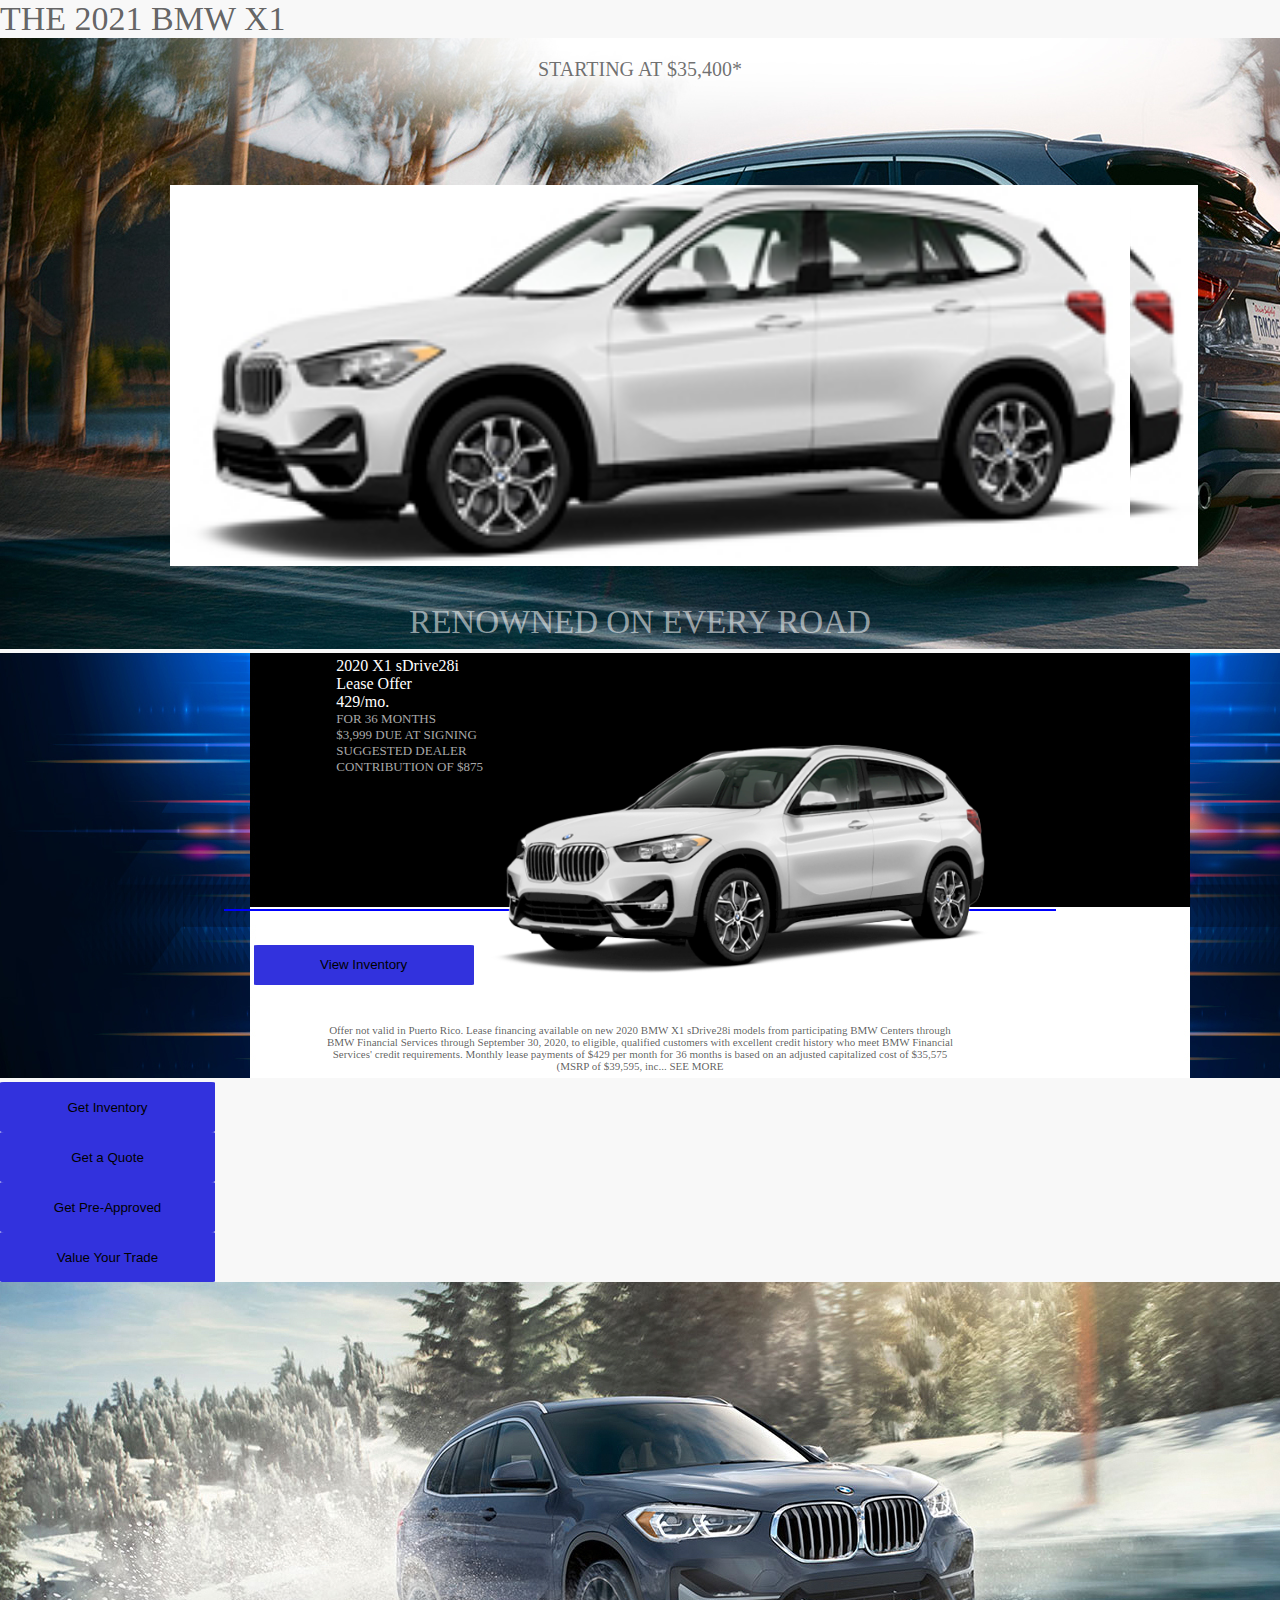
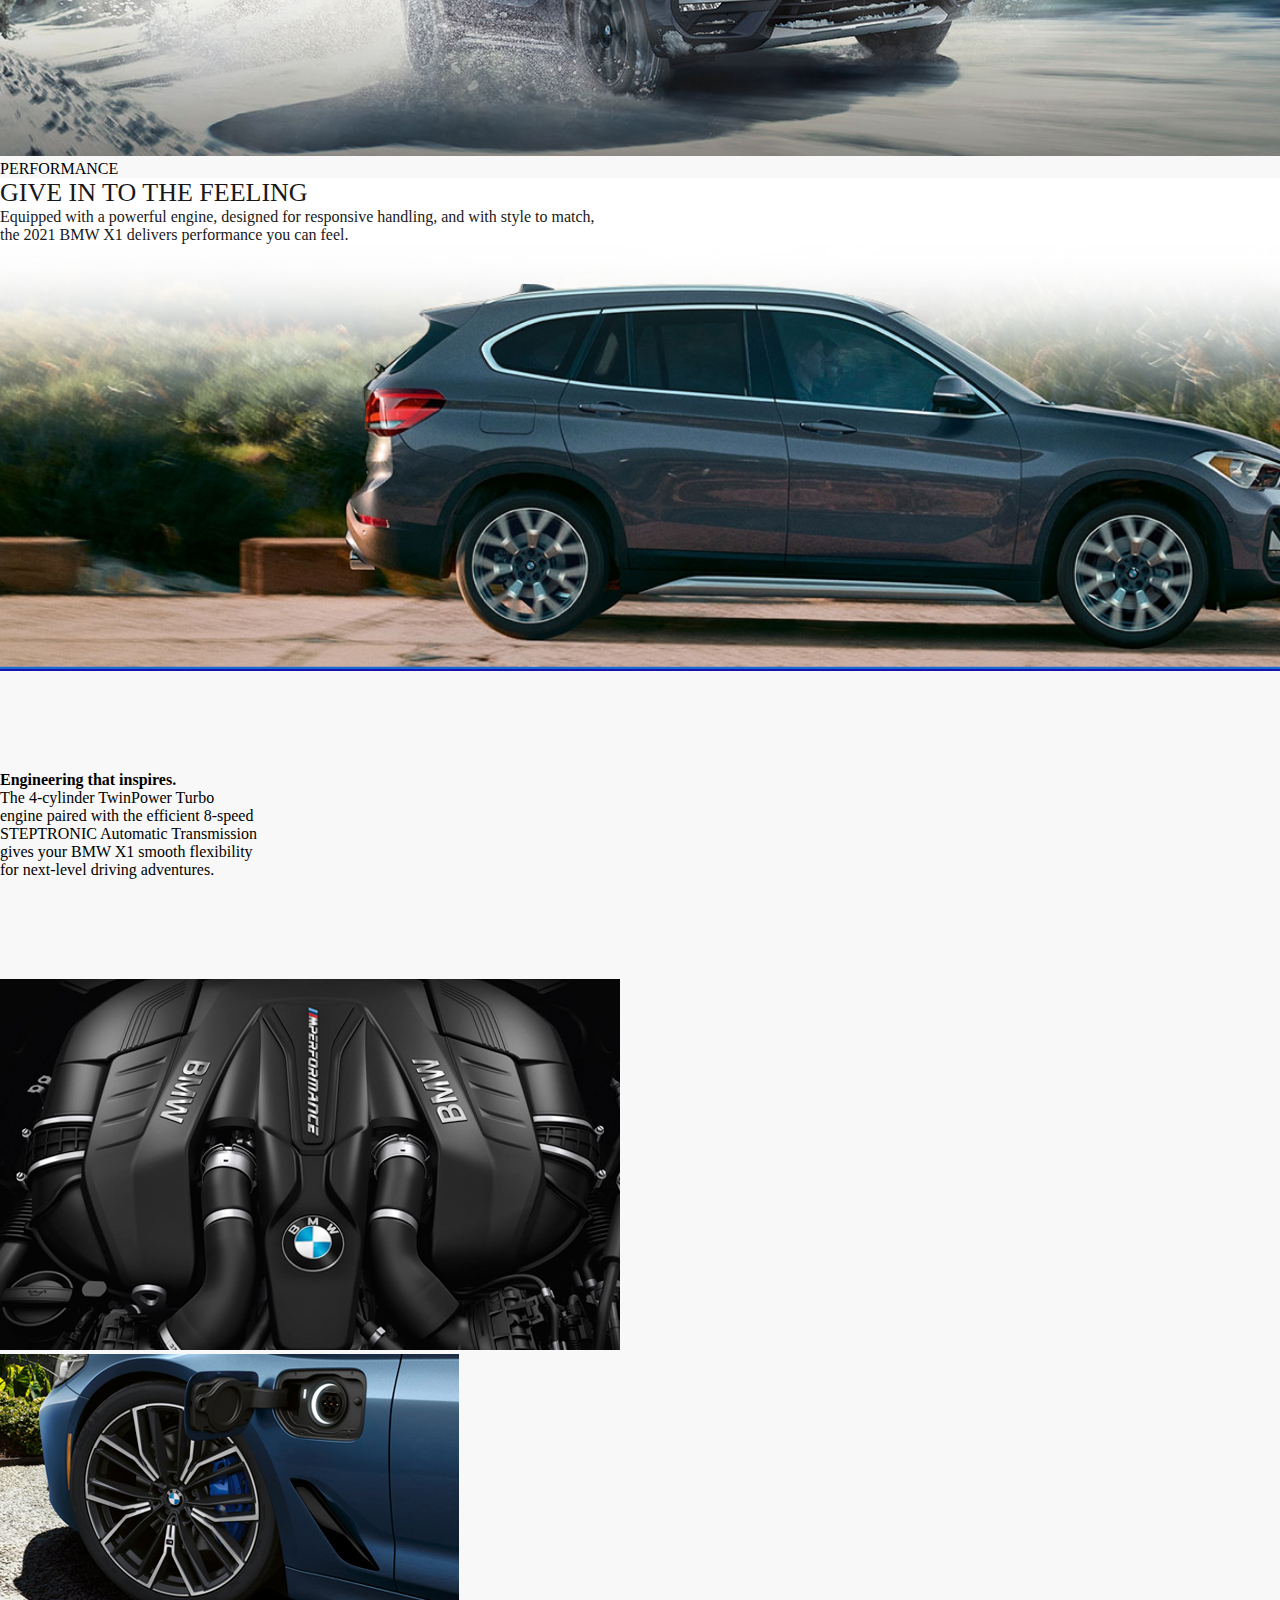
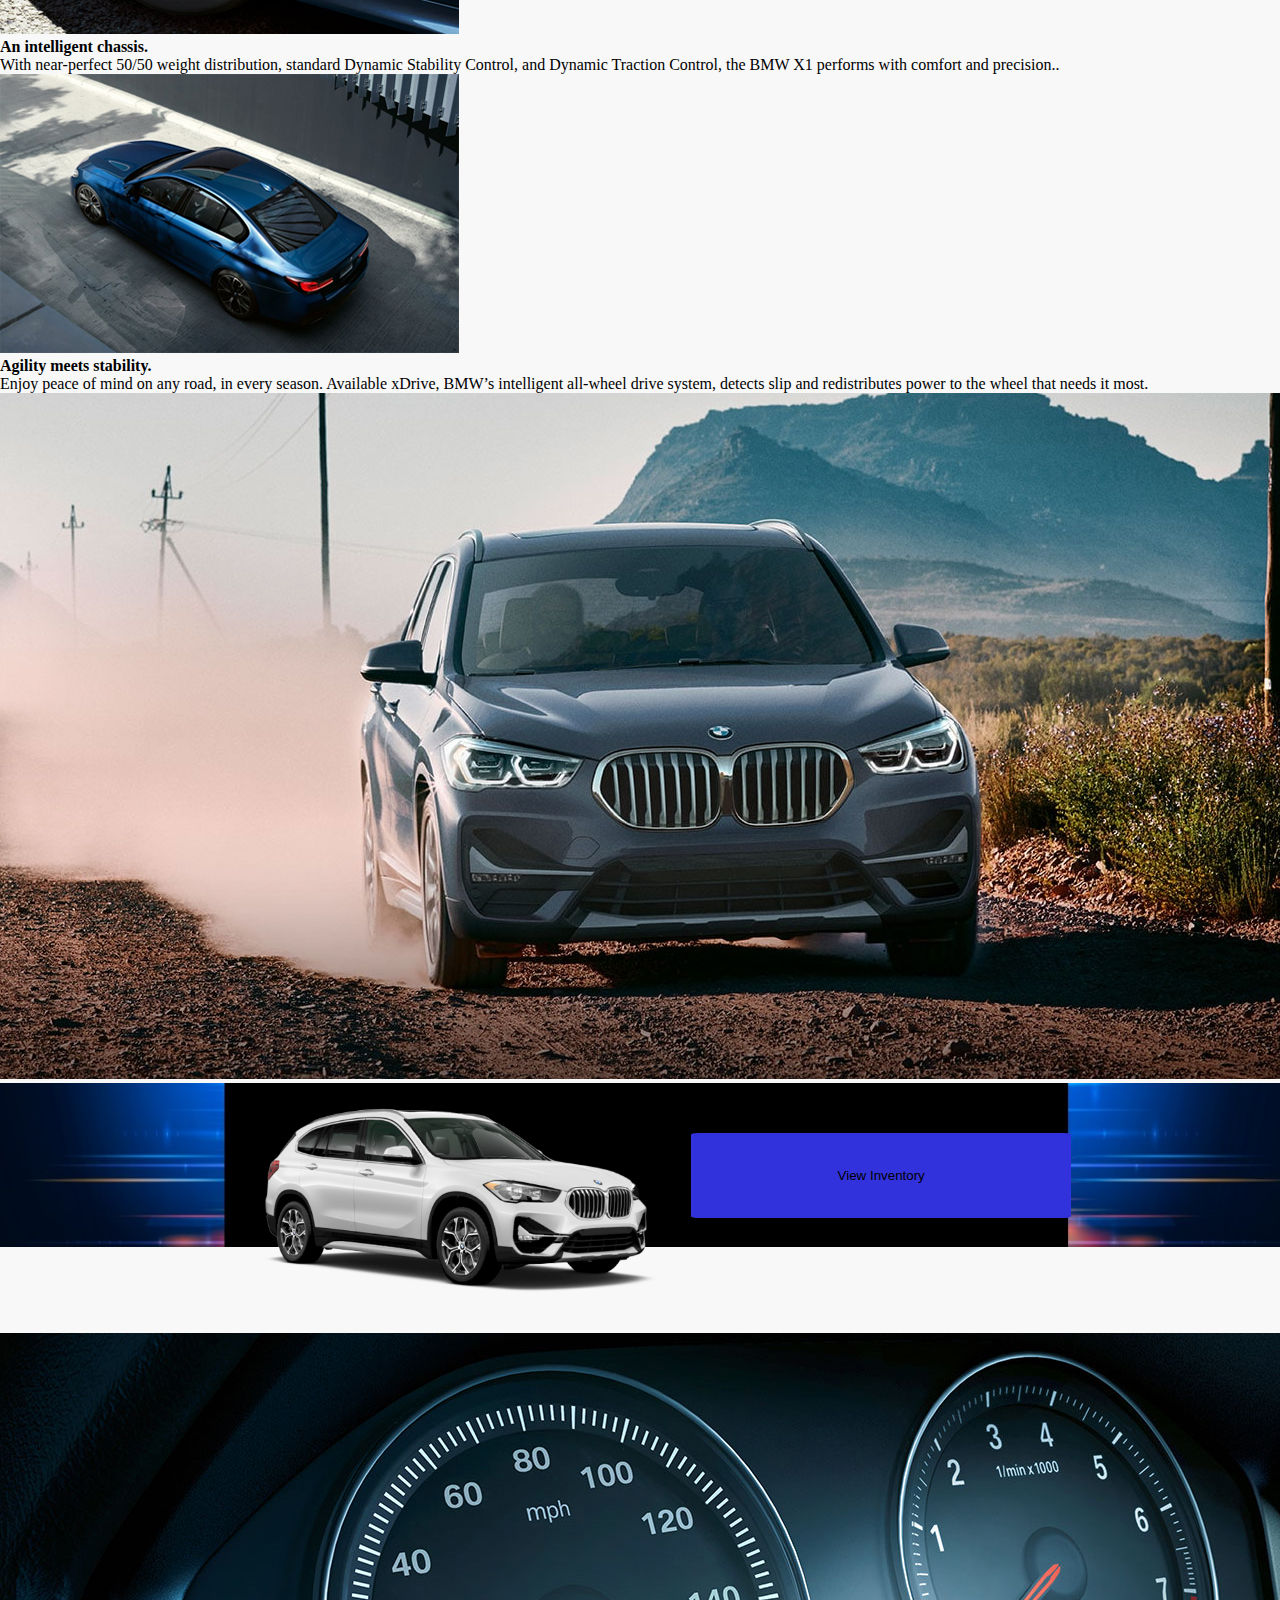
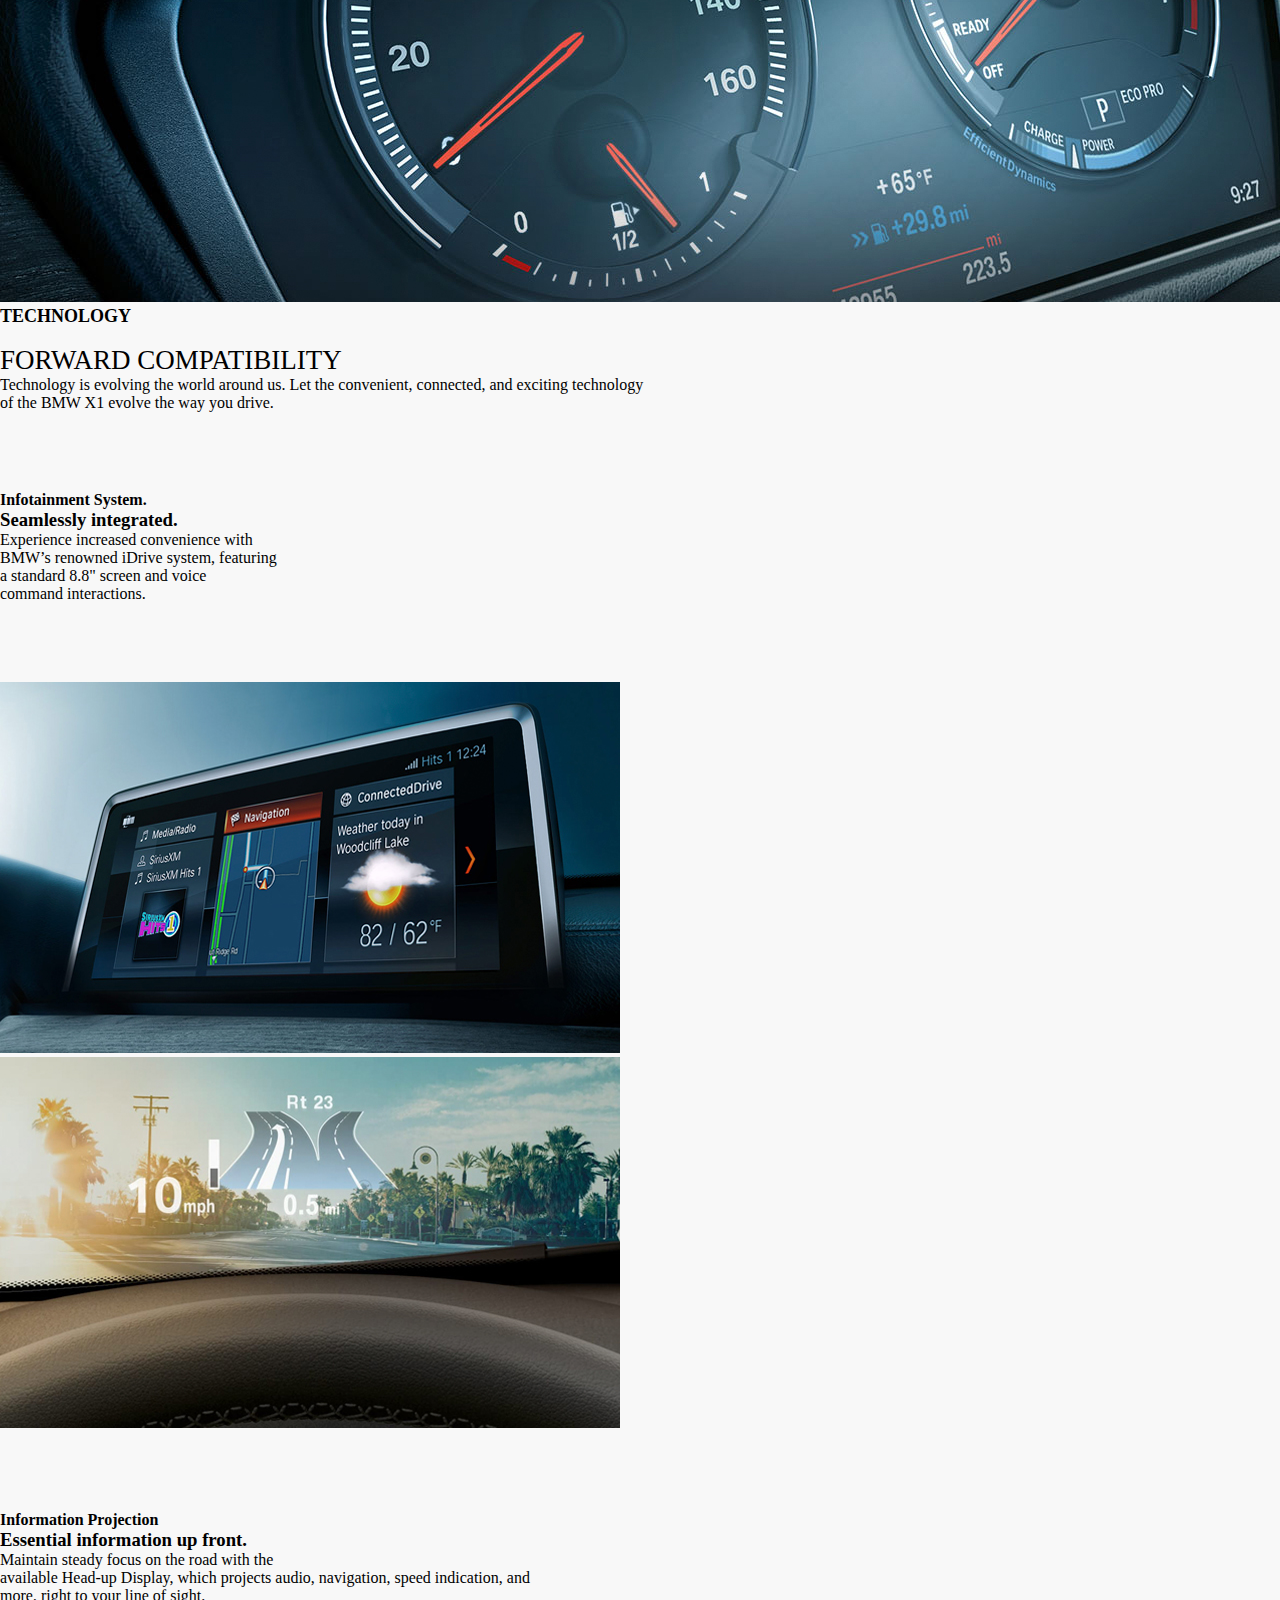
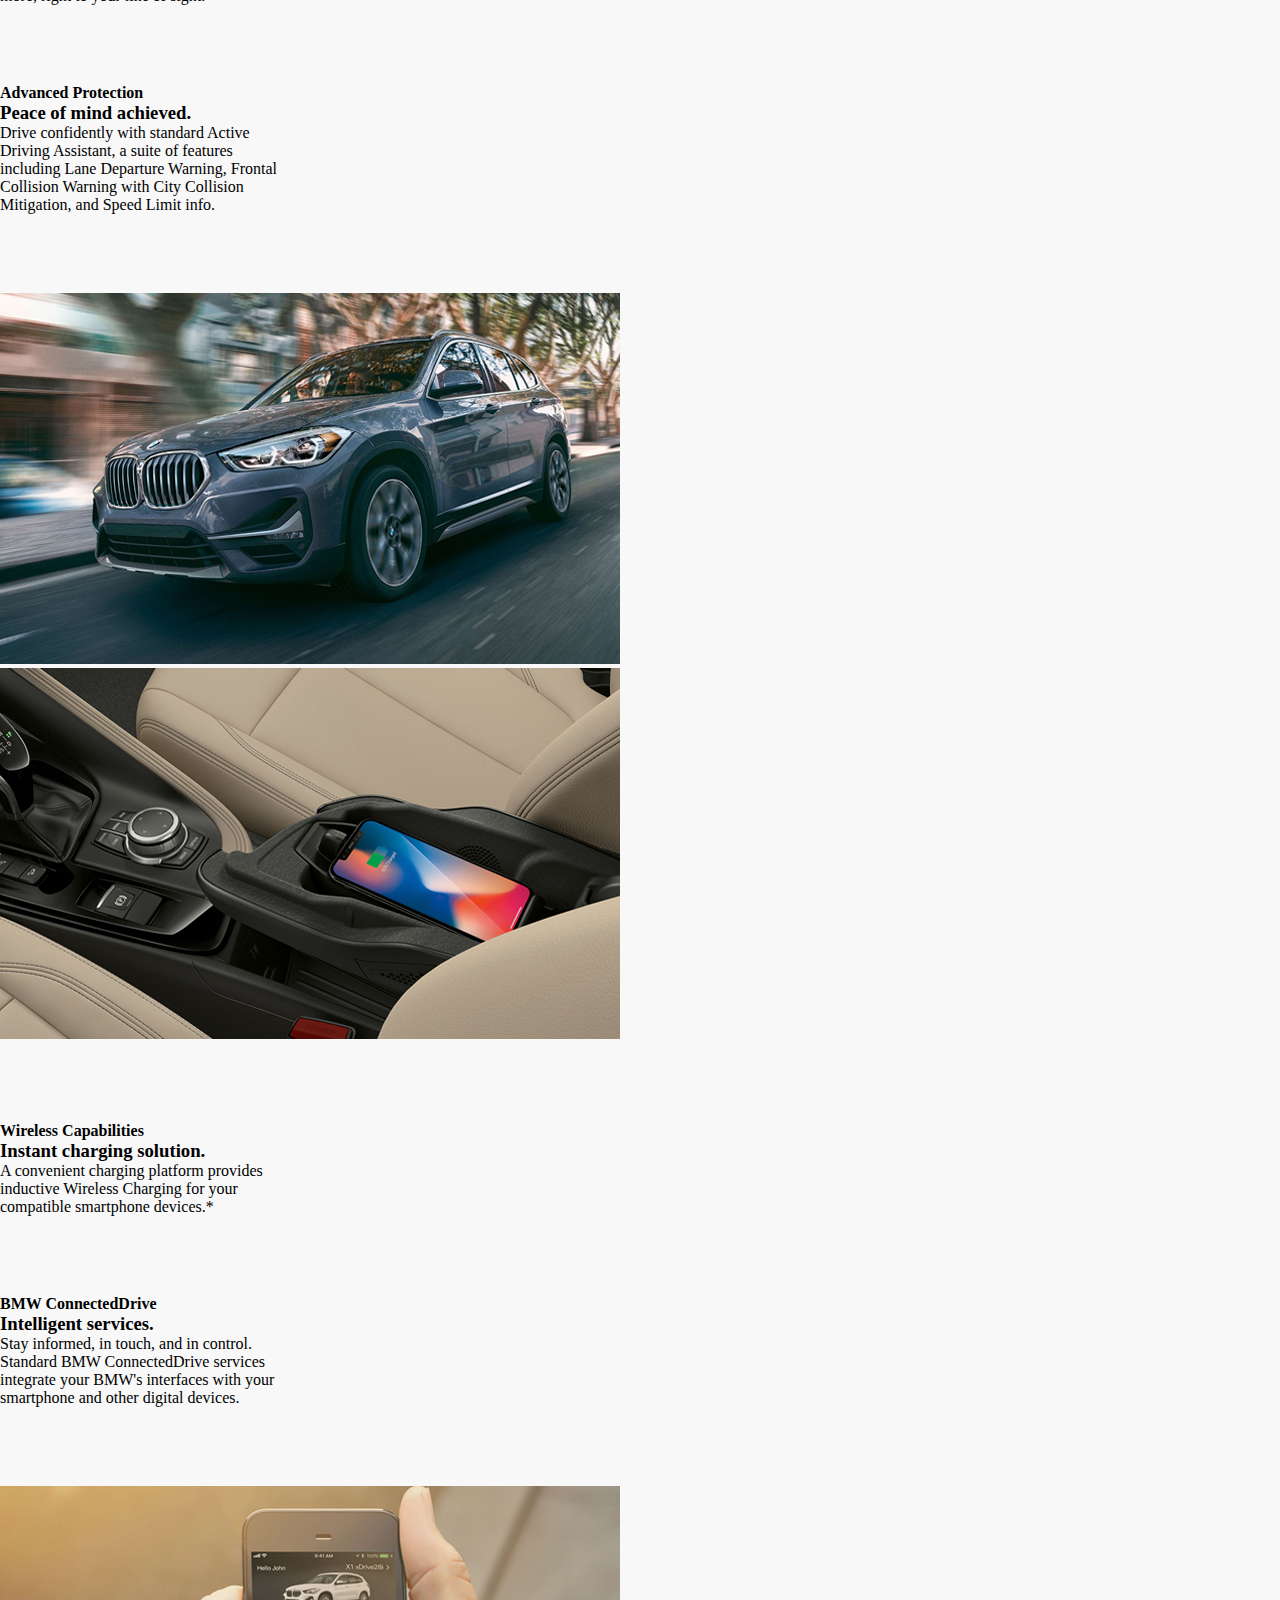
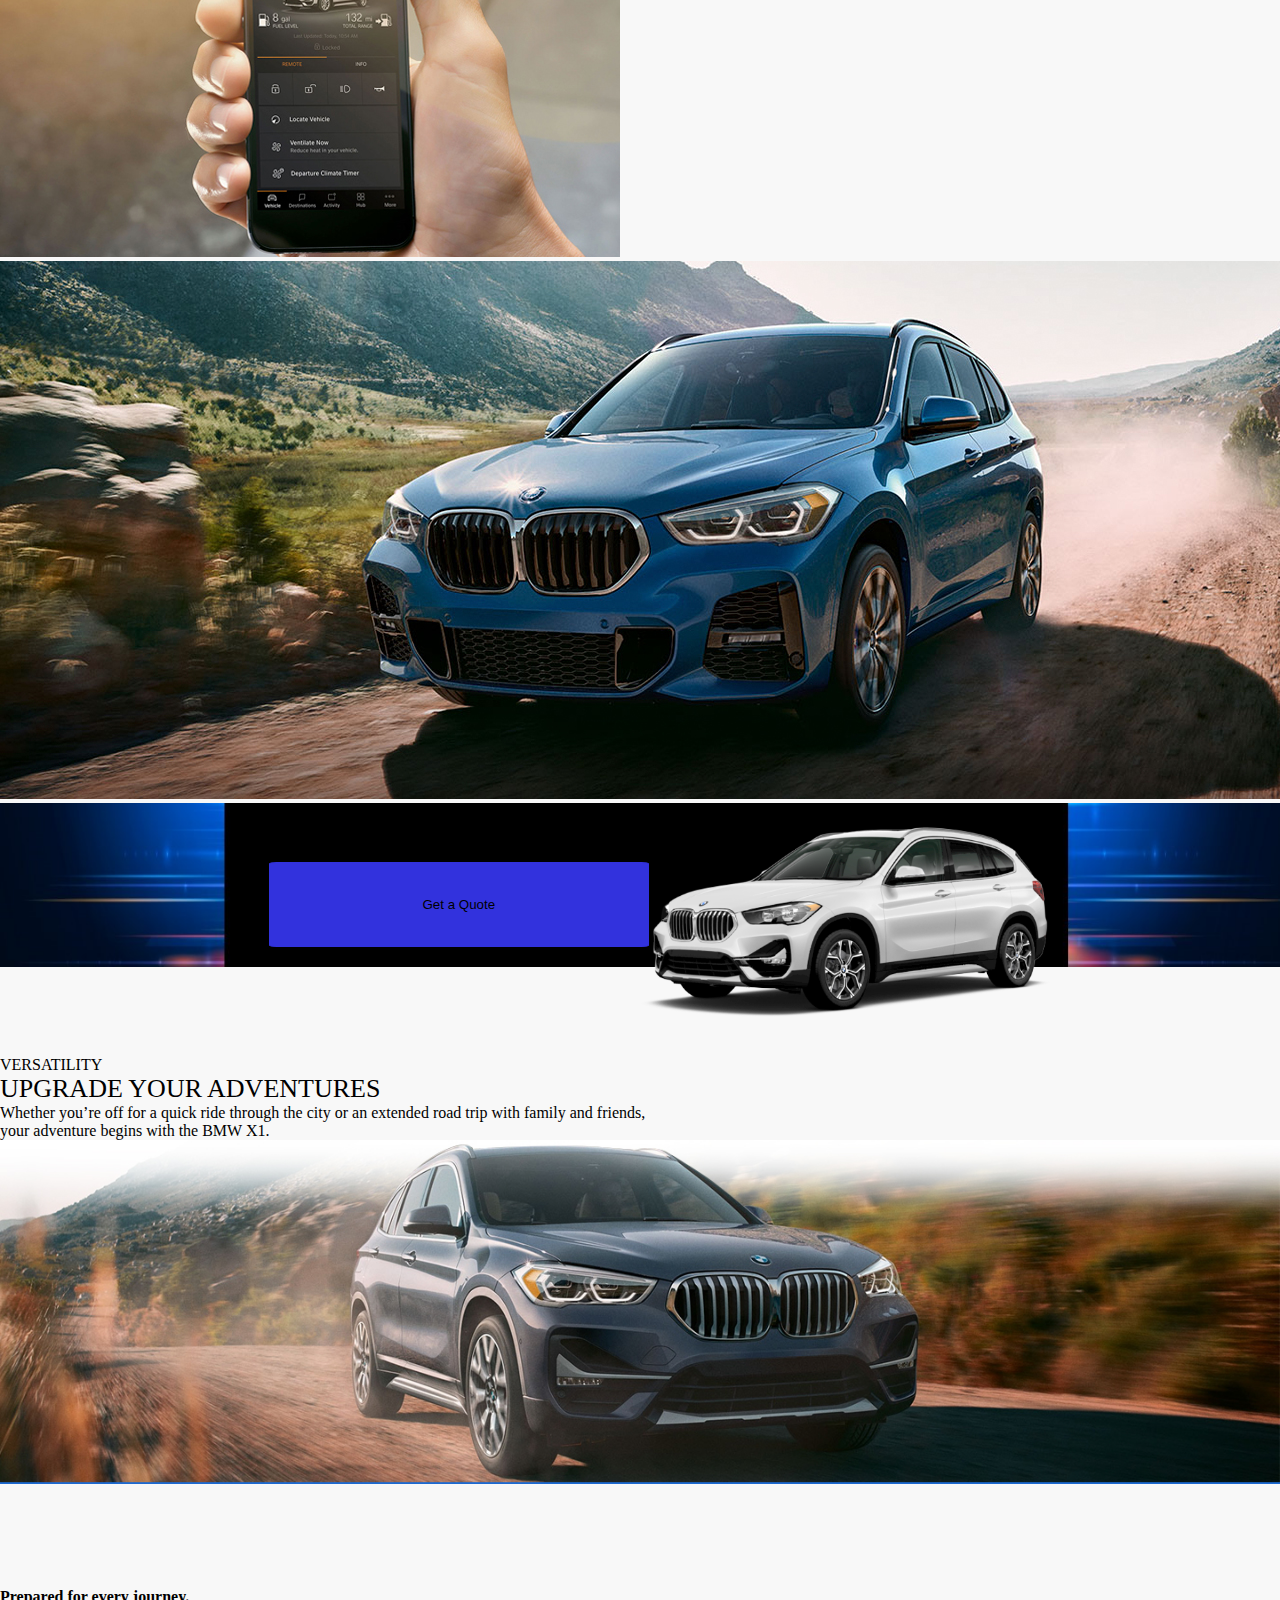
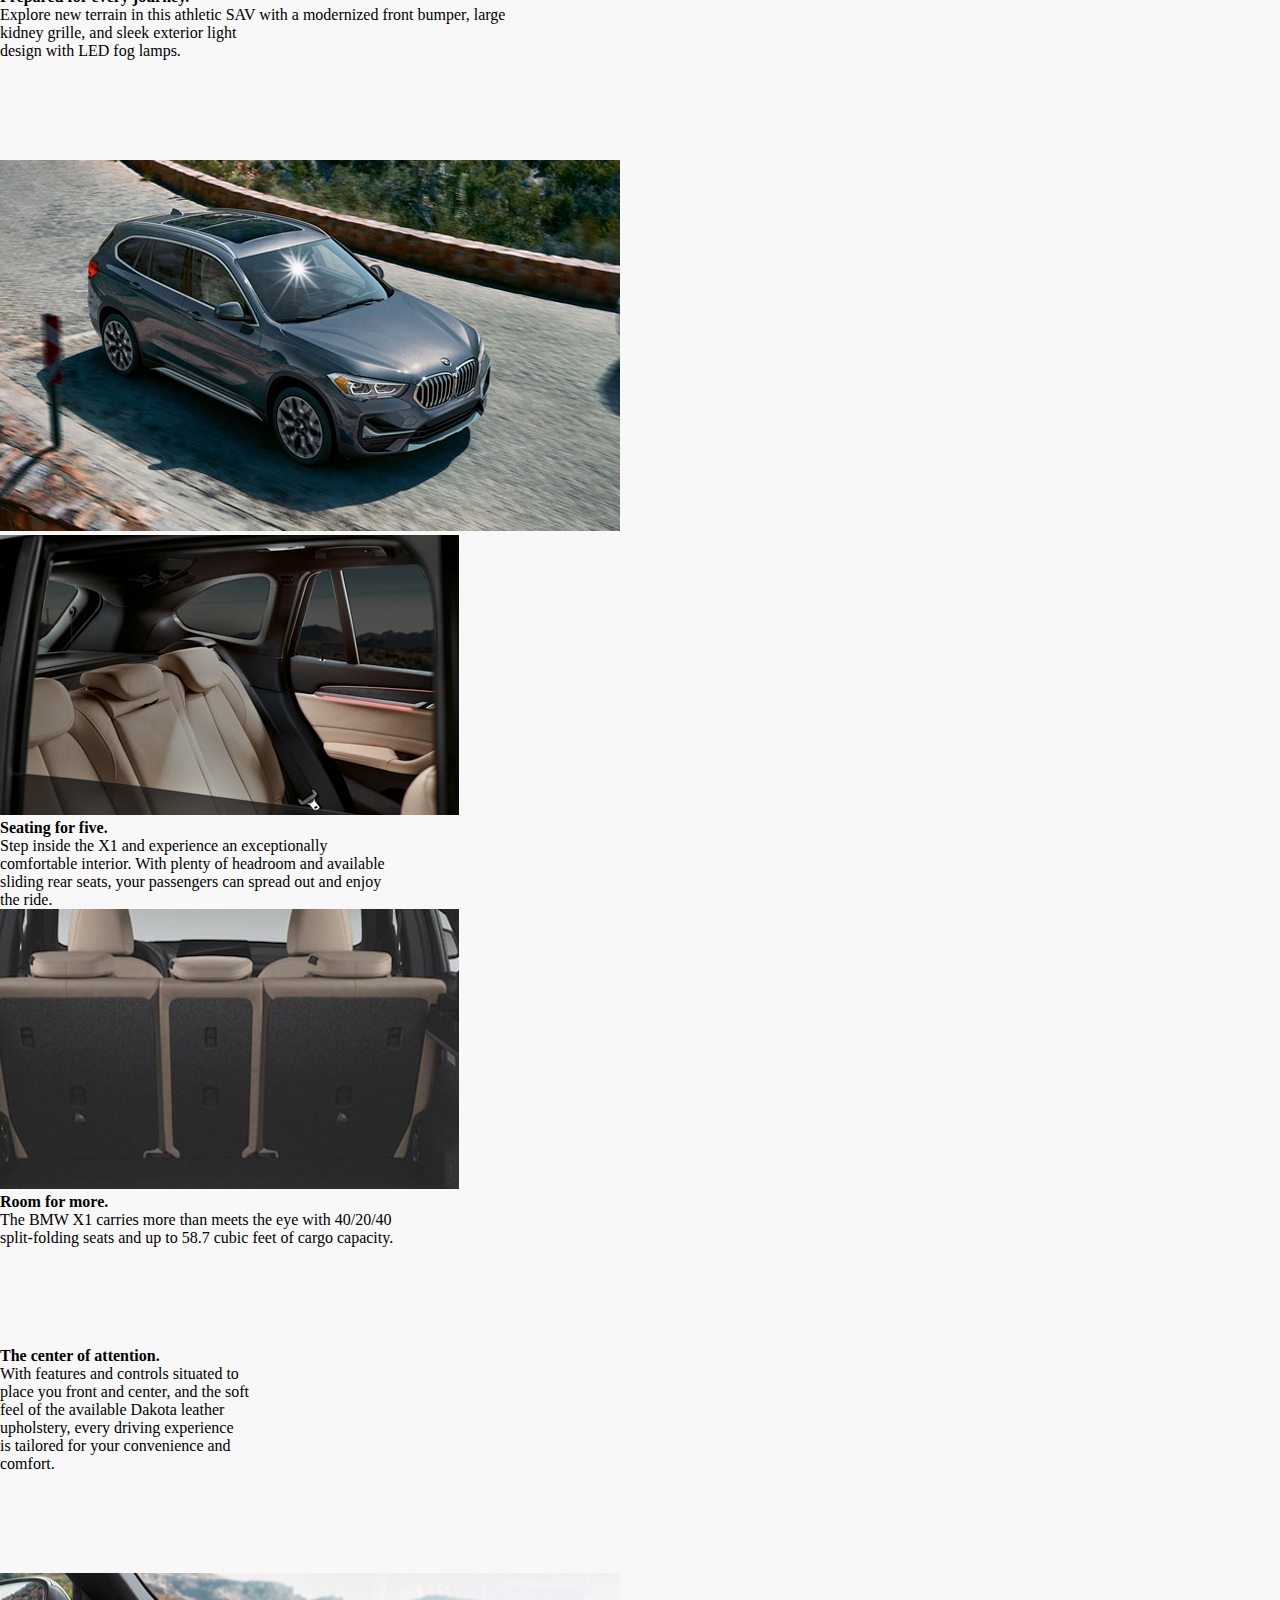
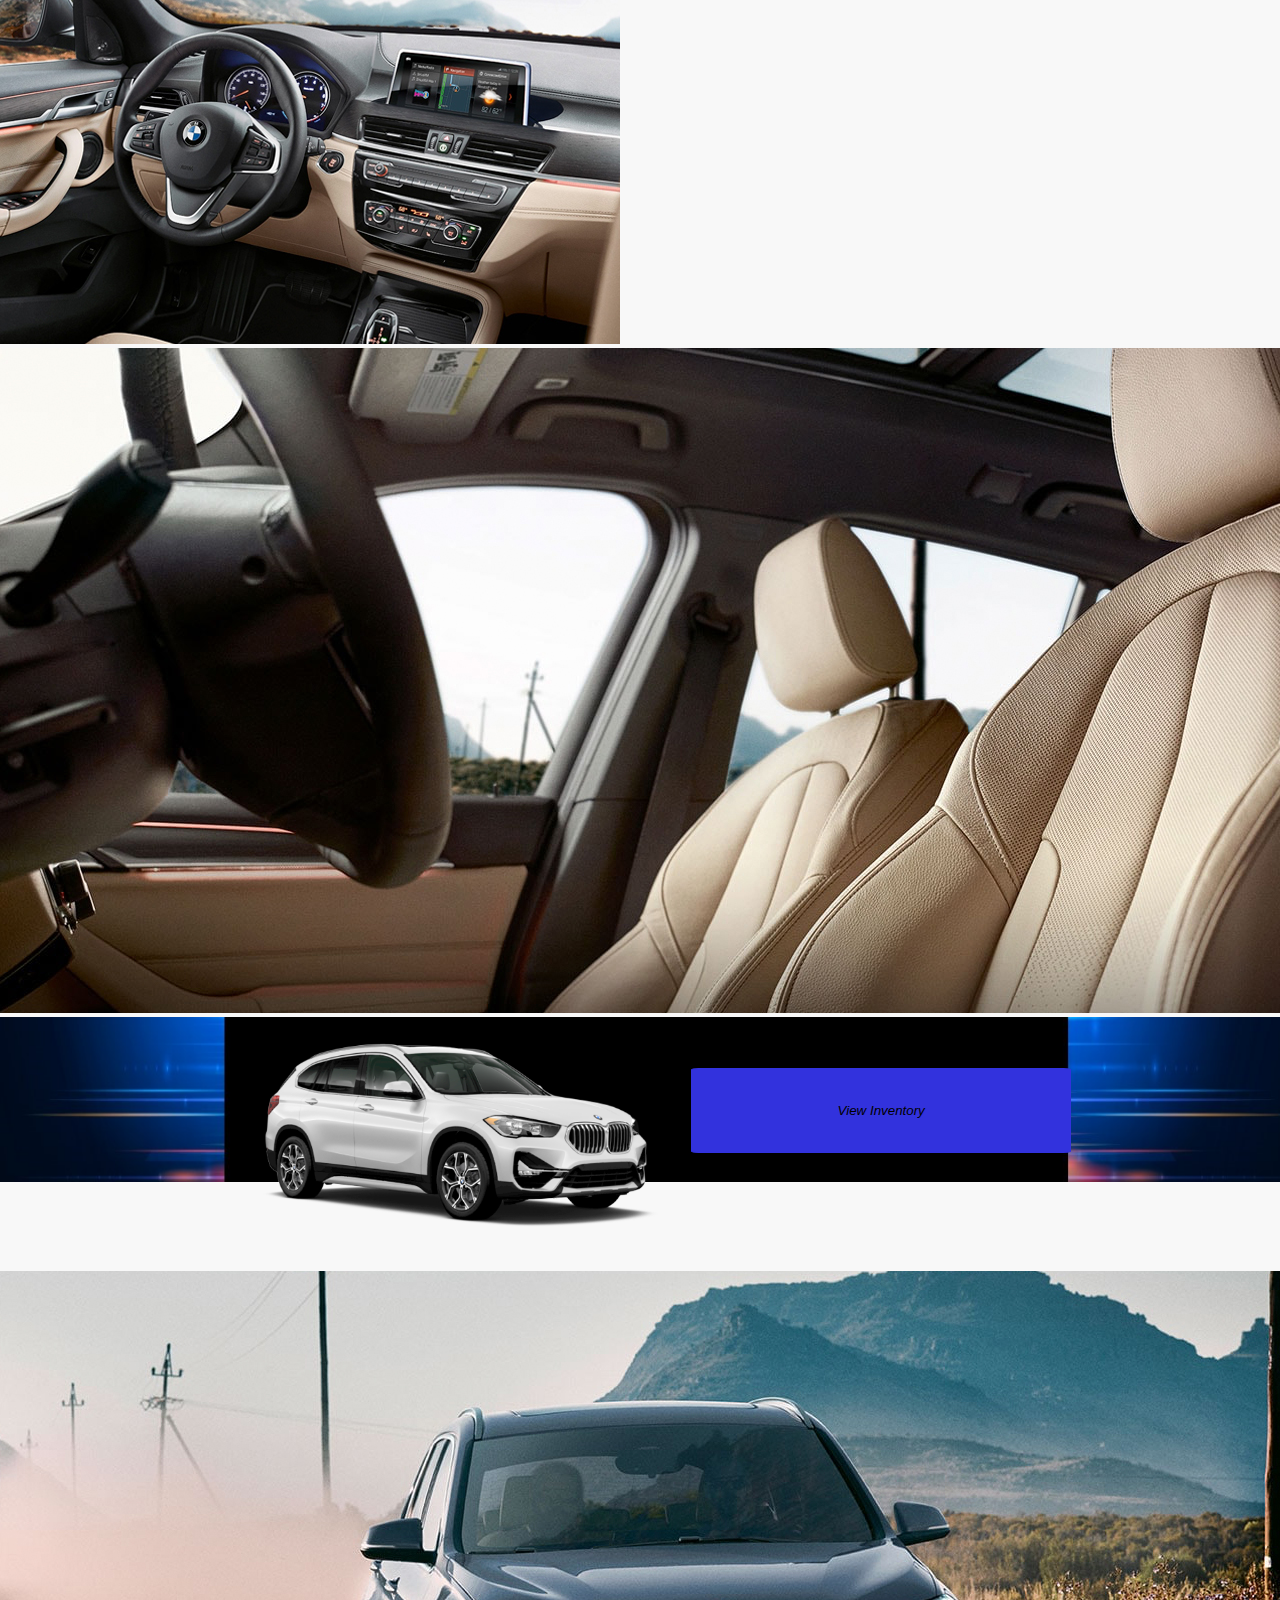
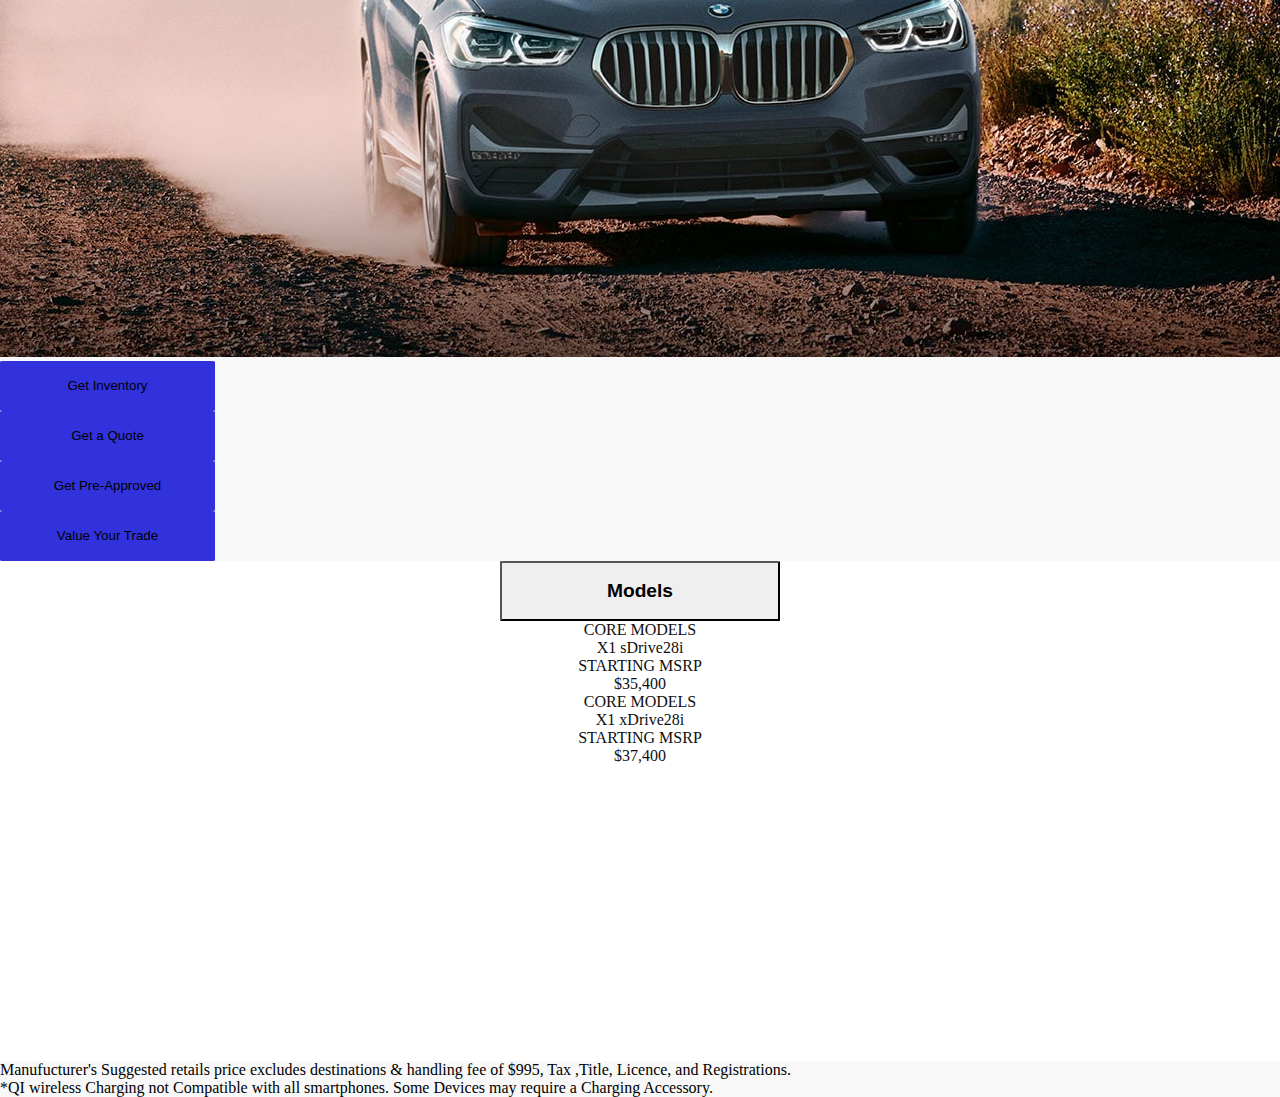
==== index.html @ 9b666ace "First commit add all things" ====
<!DOCTYPE html>
<html lang="en">

<head>
    <meta charset="UTF-8">
    <meta name="viewport" content="width=device-width, initial-scale=1.0">
    <title>North_Haven_BMW_Landing_Page_Task</title>
    <link rel="stylesheet" href="https://cdn.jsdelivr.net/npm/bootstrap@4.5.3/dist/css/bootstrap.min.css"
        integrity="sha384-TX8t27EcRE3e/ihU7zmQxVncDAy5uIKz4rEkgIXeMed4M0jlfIDPvg6uqKI2xXr2" crossorigin="anonymous">
    <link rel="stylesheet" href="asserts/CSS/style.css">
</head>

<body>
    <section class="sec-1">
        <div class="sec-1-text py-2 text-center">
            THE 2021 BMW X1
        </div>
        <div class="banner-1">
            <img src="asserts/img/banner.jpg" class="img-fluid w-100" alt="Banner">
            <div class="banner-text-1 white-text">Starting at $35,400*</div>
            <div class="banner-text-2 white-text">RENOWNED ON EVERY ROAD</div>
        </div>
    </section>
    <section class="w-100 my-3">
        <div class="offer-car-bg">
            <img src="asserts/img/Offer-bck.jpg" class="img-fluid w-100" alt="Banner">
            <div class="offer-car-text-1 white-text">
                <div class="my-2">2020 X1 sDrive28i</div>
                <div>
                    <div>Lease Offer</div>
                    <div class="display-3 font-weight-bold">429/mo.</div>
                </div>
                <div class="def mt-3">
                    FOR 36 MONTHS<br>
                    $3,999 DUE AT SIGNING<br>
                    SUGGESTED DEALER<br>
                    CONTRIBUTION OF $875
                </div>
            </div>
            <div class="offer-car-hr">
                <hr class="car-hr">
            </div>
            <div class="white-text">
                <div class="btn-div-car">
                    <button class="btn btn-primary btn-cus" style="height: 40px; width:220px">View Inventory</button>
                </div>
            </div>
            <img src="asserts/img/offer car.png" class="img-fluid" style="right:285px; top: 91px;
                    position: absolute;width: 40%;">
            <div class="offer-car-text-3">
                <p>Offer not valid in Puerto Rico. Lease financing available on new 2020 BMW X1 sDrive28i models from
                    participating BMW
                    Centers through BMW Financial Services through September 30, 2020, to eligible, qualified customers
                    with
                    excellent
                    credit history who meet BMW Financial Services' credit requirements. Monthly lease payments of $429
                    per
                    month for 36
                    months is based on an adjusted capitalized cost of $35,575 (MSRP of $39,595, inc... SEE MORE</p>
            </div>
        </div>
    </section>


    <section class="sec-2">
        <div class="offer-bg-btn my-5">
            <div class="container">

                <div class="d-flex justify-content-center">

                    <div class="btn-div mr-4">
                        <button class="btn btn-primary btn-cus">Get Inventory</button>
                    </div>
                    <div class="btn-div mx-4">
                        <button class="btn btn-primary btn-cus">Get a Quote</button>
                    </div>
                    <div class="btn-div mx-4">
                        <button class="btn btn-primary btn-cus">Get Pre-Approved</button>
                    </div>
                    <div class="btn-div ml-4">
                        <button class="btn btn-primary btn-cus">Value Your Trade</button>
                    </div>

                </div>

            </div>
        </div>
        <img src="asserts/img/images1.jpg" class="img-fluid  w-100">
        <div class="h6 text-center py-3 font-weight-bold">PERFORMANCE
        </div>
    </section>


    <section class="sec-3">
        <div class="sec-3-img-text text-center pt-3">
            <p style="font-size: 26px;">
                GIVE IN TO THE FEELING
            </p>
            <p class="mb-0">
                Equipped with a powerful engine, designed for responsive handling, and with style to match,<br> the 2021
                BMW X1 delivers
                performance you can feel.
            </p>
        </div>
        <div class="sec-3-img">
        </div>
    </section>

    <section class="sec-4">
        <div class="container">
            <div class="card shadow my-4">
                <div class="row no-gutters">
                    <div class="col-md-4">
                        <div class="card-body " style="margin: 100px 0;">
                            <h4 class="card-title text-center py-3">Engineering that inspires.</h4>
                            <p class="card-text text-center">The 4-cylinder TwinPower Turbo<br> engine paired with the
                                efficient 8-speed<br> STEPTRONIC
                                Automatic Transmission<br>gives your BMW X1 smooth flexibility<br> for next-level
                                driving adventures.</p>
                        </div>
                    </div>
                    <div class="col-md-8">
                        <img src="asserts/img/Engineering-that-inspires.jpg" class="card-img"
                            alt="Engineering-that-inspires">
                    </div>
                </div>
            </div>

            <div class="card-group">
                <div class="card shadow mr-3">
                    <img src="asserts/img/An intelligent chassis.jpg" class="card-img-top"
                        alt="Agility meets stability.jpg">
                    <div class="card-body">
                        <h4 class="card-title text-center">An intelligent chassis.</h4>
                        <p class="card-text text-center">With near-perfect 50/50 weight distribution, standard Dynamic
                            Stability Control, and Dynamic Traction Control, the BMW X1 performs with comfort and
                            precision..</p>

                    </div>
                </div>
                <div class="card shadow ml-3">
                    <img src="asserts/img/Agility meets stability.jpg" class="card-img-top"
                        alt="An intelligent chassis.jpg">
                    <div class="card-body">
                        <h4 class="card-title text-center">Agility meets stability.</h4>
                        <p class="card-text text-center">Enjoy peace of mind on any road, in every season. Available
                            xDrive, BMW’s intelligent all-wheel drive system, detects slip and redistributes power to
                            the wheel that needs it most.</p>
                    </div>
                </div>
            </div>
        </div>
    </section>



    <section class="sec-5 mt-5">
        <img class="img-fluid w-100" src="asserts/img/images5.jpg">
    </section>

    <section class="sec-6 mt-5">

        <div class="sec-content-1 bg-white">
            <img src="asserts/img/offer-bg-22.jpg" class="img-fluid" width="100%" alt="opffer car">
            <div class="sec-car-img-1">
                <img src="asserts/img/offe-car-2.png" class="img-fluid" width="31%" alt="opffer car">
            </div>
            <div class="sec-car-img-2">
                <button class="btn btn-primary btn-cus" style="height: 85px; width:380px">View Inventory
                </button>
            </div>
        </div>
    </section>

    <section class="sec-7">
        <img src="asserts/img/images2.jpg" class="img-fluid w-100" alt="opffer car">
        <div class="text-center pt-3">
            <p style="font-size: 18px; font-weight: bold;">
                TECHNOLOGY
            </p><br>
            <p style="font-size: 27px;">FORWARD COMPATIBILITY</p>
            <p class="mb-0">
                Technology is evolving the world around us. Let the convenient, connected, and exciting technology<br>of
                the BMW X1
                evolve
                the way you drive.
            </p>
        </div>

        <div class="container">

            <div class="card shadow my-4">
                <div class="row no-gutters">
                    <div class="col-md-4">
                        <div class="card-body " style="margin: 79px 0;">
                            <h4 class="card-title text-center">Infotainment System.</h4>
                            <h3 class="card-title text-center py-3">Seamlessly integrated.</h3>
                            <p class="card-text text-center">Experience increased convenience with<br> BMW’s renowned
                                iDrive system, featuring<br> a standard 8.8" screen and voice<br> command
                                interactions.</p>
                        </div>
                    </div>
                    <div class="col-md-8">
                        <img src="asserts/img/Infotainment-System.jpg" class="card-img" alt="Engineering-that-inspires">
                    </div>
                </div>
            </div>


            <div class="card shadow my-4">
                <div class="row no-gutters">
                    <div class="col-md-8">
                        <img src="asserts/img/Information-Projection.jpg" class="card-img"
                            alt="Engineering-that-inspires">
                    </div>
                    <div class="col-md-4">
                        <div class="card-body " style="margin: 79px 0;">
                            <h4 class="card-title text-center">Information Projection</h4>
                            <h3 class="card-title text-center py-3">Essential information up front.</h3>
                            <p class="card-text text-center">Maintain steady focus on the road with the<br> available
                                Head-up Display, which projects audio, navigation, speed
                                indication, and<br> more, right to your line of sight.</p>
                        </div>

                    </div>
                </div>
            </div>




            <div class="card shadow my-4">
                <div class="row no-gutters">
                    <div class="col-md-4">
                        <div class="card-body " style="margin: 79px 0;">
                            <h4 class="card-title text-center">Advanced Protection</h4>
                            <h3 class="card-title text-center py-3">Peace of mind achieved.</h3>
                            <p class="card-text text-center">Drive confidently with standard Active<br> Driving
                                Assistant, a suite of features<br> including Lane Departure Warning, Frontal
                                <br>Collision Warning with City Collision<br> Mitigation, and Speed Limit info.</p>
                        </div>
                    </div>
                    <div class="col-md-8">
                        <img src="asserts/img/Advanced-Protection.jpg" class="card-img" alt="Engineering-that-inspires">
                    </div>
                </div>
            </div>


            <div class="card shadow my-4">
                <div class="row no-gutters">
                    <div class="col-md-8">
                        <img src="asserts/img/Wireless-Capabilities.jpg" class="card-img"
                            alt="Engineering-that-inspires">
                    </div>
                    <div class="col-md-4">
                        <div class="card-body " style="margin: 79px 0;">
                            <h4 class="card-title text-center">Wireless Capabilities</h4>
                            <h3 class="card-title text-center py-3">Instant charging solution.</h3>
                            <p class="card-text text-center">A convenient charging platform provides<br> inductive
                                Wireless Charging for your <br>compatible smartphone devices.*</p>
                        </div>

                    </div>
                </div>
            </div>

            <div class="card shadow my-4">
                <div class="row no-gutters">
                    <div class="col-md-4">
                        <div class="card-body " style="margin: 79px 0;">
                            <h4 class="card-title text-center">BMW ConnectedDrive</h4>
                            <h3 class="card-title text-center py-3">Intelligent services.</h3>
                            <p class="card-text text-center">Stay informed, in touch, and in control.<br> Standard BMW
                                ConnectedDrive services<br> integrate your BMW's interfaces with your<br>
                                smartphone and other digital devices.</p>
                        </div>
                    </div>
                    <div class="col-md-8">
                        <img src="asserts/img/BMW-ConnectedDrive.jpg" class="card-img" alt="Engineering-that-inspires">
                    </div>
                </div>
            </div>
        </div>
        <img src="asserts/img/images3.jpg" class="img-fluid w-100" alt="opffer car">
    </section>

    <section class="sec-8 ">

        <div class="sec-content-1 bg-white">
            <img src="asserts/img/offer-bg-22.jpg" class="img-fluid" width="100%" alt="opffer car">
            <div class="sec-8-car-img-1">
                <button class="btn btn-primary btn-cus" style="height: 85px; width:380px">
                    Get a Quote
                </button>
            </div>
            <img src="asserts/img/offer car.png" class="sec-8-car-img-2 img-fluid" width="31%" alt="opffer car">
        </div>
        <div class="bg-white" style="height: 85px;">
        </div>
    </section>

    <section class="sec-9">
        <div class="h6 text-center py-3 font-weight-bold">
            VERSATILITY
        </div>
        <div class="sec-9-img-text bg-white text-center pt-3">
            <p style="font-size: 26px;">
                UPGRADE YOUR ADVENTURES
            </p>
            <p class="mb-0">
                Whether you’re off for a quick ride through the city or an extended road trip with family and
                friends,<br>
                your adventure begins with the BMW X1.
            </p>
        </div>
        <img src="asserts/img/UPGRADE-YOUR-ADVENTURES.jpg" class="img-fluid" width="100%" alt="opffer car">
    </section>


    <section class="sec-10">
        <div class="container">
            <div class="card shadow my-4">
                <div class="row no-gutters">
                    <div class="col-md-4">
                        <div class="card-body " style="margin: 100px 0;">
                            <h4 class="card-title text-center py-3">Prepared for every journey.
                            </h4>
                            <p class="card-text text-center">Explore new terrain in this athletic SAV with a modernized
                                front bumper, large<br> kidney grille, and sleek exterior light<br> design with LED fog
                                lamps.</p>
                        </div>
                    </div>
                    <div class="col-md-8">
                        <img src="asserts/img/Prepared-for-every-journey.jpg" class="card-img"
                            alt="Engineering-that-inspires">
                    </div>
                </div>
            </div>

            <div class="card-group">
                <div class="card shadow mr-3">
                    <img src="asserts/img/Seating for five.jpg" class="card-img-top" alt="Agility meets stability.jpg">
                    <div class="card-body">
                        <h4 class="card-title text-center">Seating for five.</h4>
                        <p class="card-text text-center">Step inside the X1 and experience an exceptionally<br>
                            comfortable interior. With plenty of headroom and available<br> sliding rear seats, your
                            passengers can spread out and enjoy<br> the ride.</p>

                    </div>
                </div>
                <div class="card shadow ml-3">
                    <img src="asserts/img/Room for more_.jpg" class="card-img-top" alt="An intelligent chassis.jpg">
                    <div class="card-body">
                        <h4 class="card-title text-center">Room for more.</h4>
                        <p class="card-text text-center">The BMW X1 carries more than meets the eye with 40/20/40<br>
                            split-folding seats and up to 58.7 cubic feet of cargo
                            capacity.</p>
                    </div>
                </div>
            </div>



            <div class="card shadow my-4">
                <div class="row no-gutters">
                    <div class="col-md-4">
                        <div class="card-body " style="margin: 100px 0;">
                            <h4 class="card-title text-center py-3">The center of attention.</h4>
                            <p class="card-text text-center">With features and controls situated to<br> place you front
                                and center, and the soft<br> feel of the available Dakota leather<br> upholstery, every
                                driving experience<br> is tailored for your convenience and<br> comfort.
                            </p>
                        </div>
                    </div>
                    <div class="col-md-8">
                        <img src="asserts/img/The-center-of-attention.jpg" class="card-img"
                            alt="Engineering-that-inspires">
                    </div>
                </div>
            </div>
        </div>

        <img src="asserts/img/images4.jpg" class="img-fluid w-100" alt="Agility meets stability.jpg">
    </section>




    <section class="sec-11 mt-5">
        <div class="sec-content-1 bg-white">
            <img src="asserts/img/offer-bg-22.jpg" class="img-fluid" width="100%" alt="opffer car">
            <div class="sec-car-img-1">
                <img src="asserts/img/offe-car-2.png" class="img-fluid" width="31%" alt="opffer car">
            </div>
            <div class="sec-car-img-2">
                <button class="btn btn-primary btn-cus" style="height: 85px; width:380px"><i class="fa-2x">
                        View Inventory
                    </i>
                </button>
            </div>
        </div>
        <div class="bg-white" style="height: 85px;">
        </div>
    </section>





    <section class="sec-12"> 
        <img class="img-fluid w-100" src="asserts/img/images5.jpg">
    </section>


    <footer class="footer">
        <section class="footer-1">

            <div class="py-5 text-center footer-btn-bg">

                <div class="d-flex justify-content-center">

                    <div class="btn-div px-3">
                        <button class="btn btn-primary btn-cus">Get Inventory</button>
                    </div>
                    <div class="btn-div px-3">
                        <button class="btn btn-primary btn-cus">Get a Quote</button>
                    </div>
                    <div class="btn-div px-3">
                        <button class="btn btn-primary btn-cus">Get Pre-Approved</button>
                    </div>
                    <div class="btn-div px-3">
                        <button class="btn btn-primary btn-cus">Value Your Trade</button>
                    </div>

                </div>


            </div>

            <div class="container">
                <center>
                    <div class="footer-1-btn py-5">
                        <button class="btn btn-dark">Models</button>
                    </div>
                </center>
                <div class="card-group">
                    <div class="card">
                        <div class="card-body ">
                            <center>
                                <p class="card-title text-center">
                                <p class="mb-1">CORE MODELS</p>
                                <p class="font-weight-bold py-0 mb-0">X1 sDrive28i</p>
                                <p>STARTING MSRP</p>
                                <p class="font-weight-bold h3">$35,400</p>
                                </p>
                            </center>
                        </div>
                        <img src="asserts/img/X1 sDrive28i.jpg" class="card-img-top" alt="Agility meets stability.jpg">
                    </div>
                    <div class="card">
                        <div class="card-body">
                            <p class="card-title text-center">
                                <center>
                                    <p class="mb-1">CORE MODELS</p>
                                    <p class="font-weight-bold py-0 mb-0">X1 xDrive28i</p>
                                    <p>STARTING MSRP</p>
                                    <p class="font-weight-bold h3">$37,400</p>
                                </center>
                            </p>
                        </div>
                        <img src="asserts/img/X1 xDrive28i.jpg" class="img-2 card-img-top"
                            alt="Agility meets stability.jpg">
                    </div>
                </div>

            </div>
        </section>

        <div class="container py-4 text-center">
            <p>Manufucturer's Suggested retails price excludes destinations & handling fee of
                $995, Tax ,Title, Licence, and Registrations.<br></p>
            *QI wireless Charging not Compatible with all smartphones. Some Devices may require a Charging Accessory.
        </div>
    </footer>


    <script src="https://code.jquery.com/jquery-3.5.1.slim.min.js"
        integrity="sha384-DfXdz2htPH0lsSSs5nCTpuj/zy4C+OGpamoFVy38MVBnE+IbbVYUew+OrCXaRkfj"
        crossorigin="anonymous"></script>
    <script src="https://cdn.jsdelivr.net/npm/bootstrap@4.5.3/dist/js/bootstrap.bundle.min.js"
        integrity="sha384-ho+j7jyWK8fNQe+A12Hb8AhRq26LrZ/JpcUGGOn+Y7RsweNrtN/tE3MoK7ZeZDyx"
        crossorigin="anonymous"></script>

</body>

</html>
---- asserts/CSS/style.css ----
* {
            margin: 0;
            padding: 0;
        }
        body{
              background-color: #F8F8F8;

        }
        .sec-1-text {
            font-size: 34px;
            color: rgba(36, 36, 36, 0.708);

        }

        .banner-1{
            position: relative;
            text-align: center;
        }

        .banner-text-1 {
            position: absolute;
            font-size: 20px;
            top: 5%;
            left: 50%;
            color: rgba(50, 50, 50, 0.701);
            transform: translate(-50%, -50%);
            text-transform: uppercase;
        }

        .banner-text-2 {
            position: absolute;
            top: 95%;
            left: 50%;
            font-size: 33px!important;
            transform: translate(-50%, -50%);
            text-transform: uppercase;
            color: rgba(255, 255, 255, 0.556);
            font-size: larger;

        }
        .offer-car-bg{
            position: relative;
            text-align: left;
            

        }
        .offer-car-text-1{
            position: absolute;
            top: 36%;
            left: 32%;
            height: 300px;
            transform: translate(-50%, -50%);
            color: white;

        }
        .def {
            color: darkgrey;
            font-size: 13px;

        }
        .offer-car-text-2{
            position: absolute;
            top: 95%;
            left: 50%;
            transform: translate(-50%, -50%);
            color: white;
            font-size: larger;

        }
        .offer-car-text-3 {
            position: absolute;
            top: 92%;
            left: 50%;
            transform: translate(-50%, -50%);
            color: white;
            font-size: 11px;
            text-align: center;
            text-justify: auto;
            color: rgba(0, 0, 0, 0.646);
        }
        .offer-car {
            position: absolute;
            left: 20%;
            margin-top: 5px;
        }

        .offer-car>p {
            color: white;
        }

        .offer-car-hr {
            top: 60%;
            right: -15%;
            width: 65%;
            position: absolute;
            align-content: center;
            transform: translate(-50%, -50%);
        }
        .car-hr{
            border: 2px solid blue;
            border-bottom: 2px;

        }
        .btn-cus {
            width: 215px;
            background-color: rgb(50, 50, 221) !important;
            border: 1px solid rgb(50, 50, 221) !important;
            border-radius: 2%;
            height: 50px;
        }
        .btn-div {
            max-width: 19% !important;
        }
        .new5 {

            border: 3px solid rgb(50, 50, 221);
            border-top: 5px;

        }
        .btn-div-car {
            position: absolute;
            position: absolute;
            top: 68%;
            right: 63%;
        }

        .sec-2{
            background-color: 	#F8F8F8;
        }
        .sec-3{
            background-color:	#F8F8F8;
        }
        .sec-3-img{
            background-image: url('../img/GIVE-IN-TO-THE-FEELING.jpg');
            background-repeat: no-repeat;
            background-size: cover;
            height: 425px;
            border-bottom: 2px solid rgb(21, 21, 173) ;
        }
        .sec-3-img-text{
            background-color: white;
            color: rgb(26, 25, 25);
        }

        
        .sec-6{
            height: 250px;
        }

        .sec-content-1{
            position: relative;
                text-align: center;

            }


        .sec-car-img-1{
            position: absolute;
            top: 71%;
            left: 36%;
            transform: translate(-50%, -50%);
            color: white;
            width: 103%;

            }
        .sec-car-img-2{
            position: absolute;
            top: 30%;
            left: 54%;
            }

        .sec-8-car-img-1{
                position: absolute;
                top: 35%;
                left: 21%;
            }
        .sec-8-car-img-2{
            position: absolute;
            top: 71%;
            left: 66%;
            transform: translate(-50%, -50%);
            color: white;
            width: 33%;


        }
        .footer-1{
            background-color: white;
            color: rgb(15, 14, 14);
            width: 100%;
            height: 700px;
        }
        .footer-1-btn button{
            height:60px;
            width:280px;
            border-radius: 1%;
            text-transform: capitalize;
            font-size: larger;
            font-weight: 600;

        }

        .footer-1 .card{
            border: 0;
        }

        .footer-btn-bg{

           background-color: 	#F8F8F8;
        }
        .footer-1 img
        {
            width: 75%;
            position: absolute;
            top: 185px;
            right: 82px;
        }
        .footer-1 .img-2{
        position: absolute;
        top: 185px;
        right: 150px;

        }
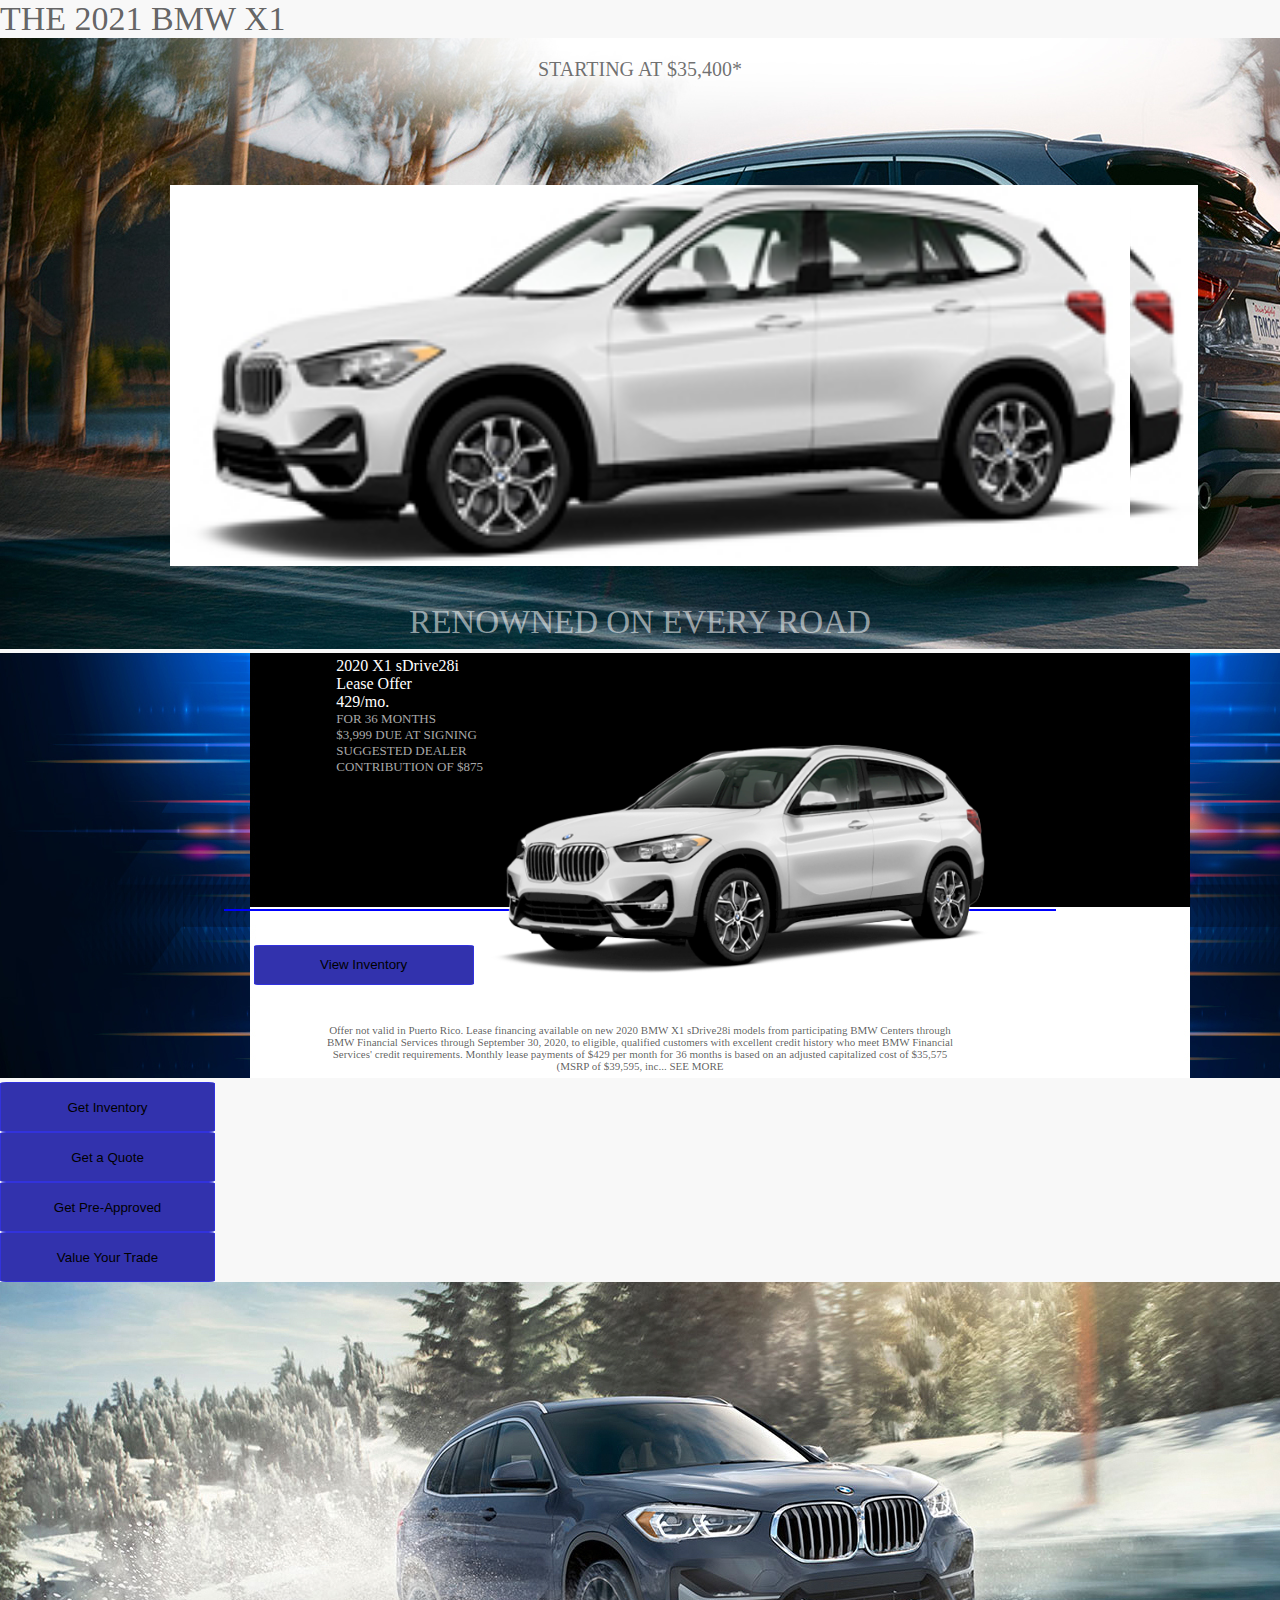
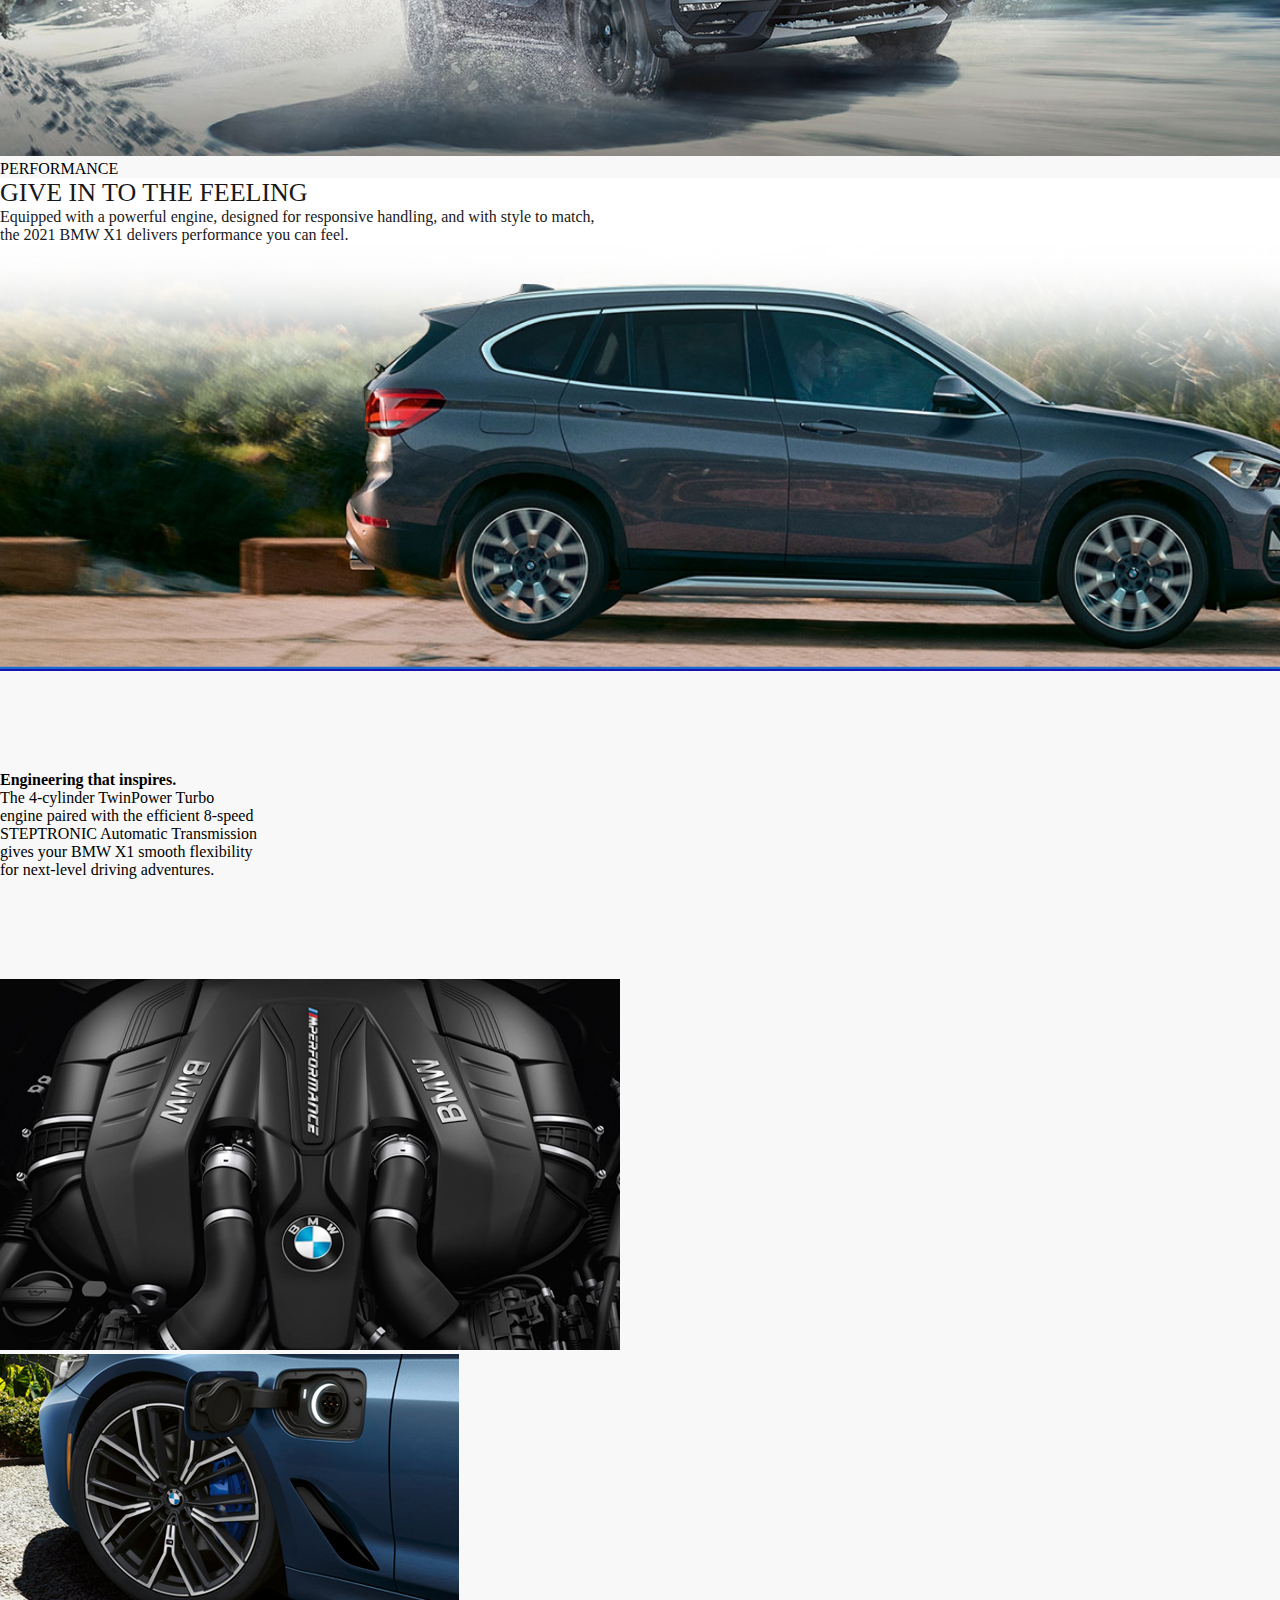
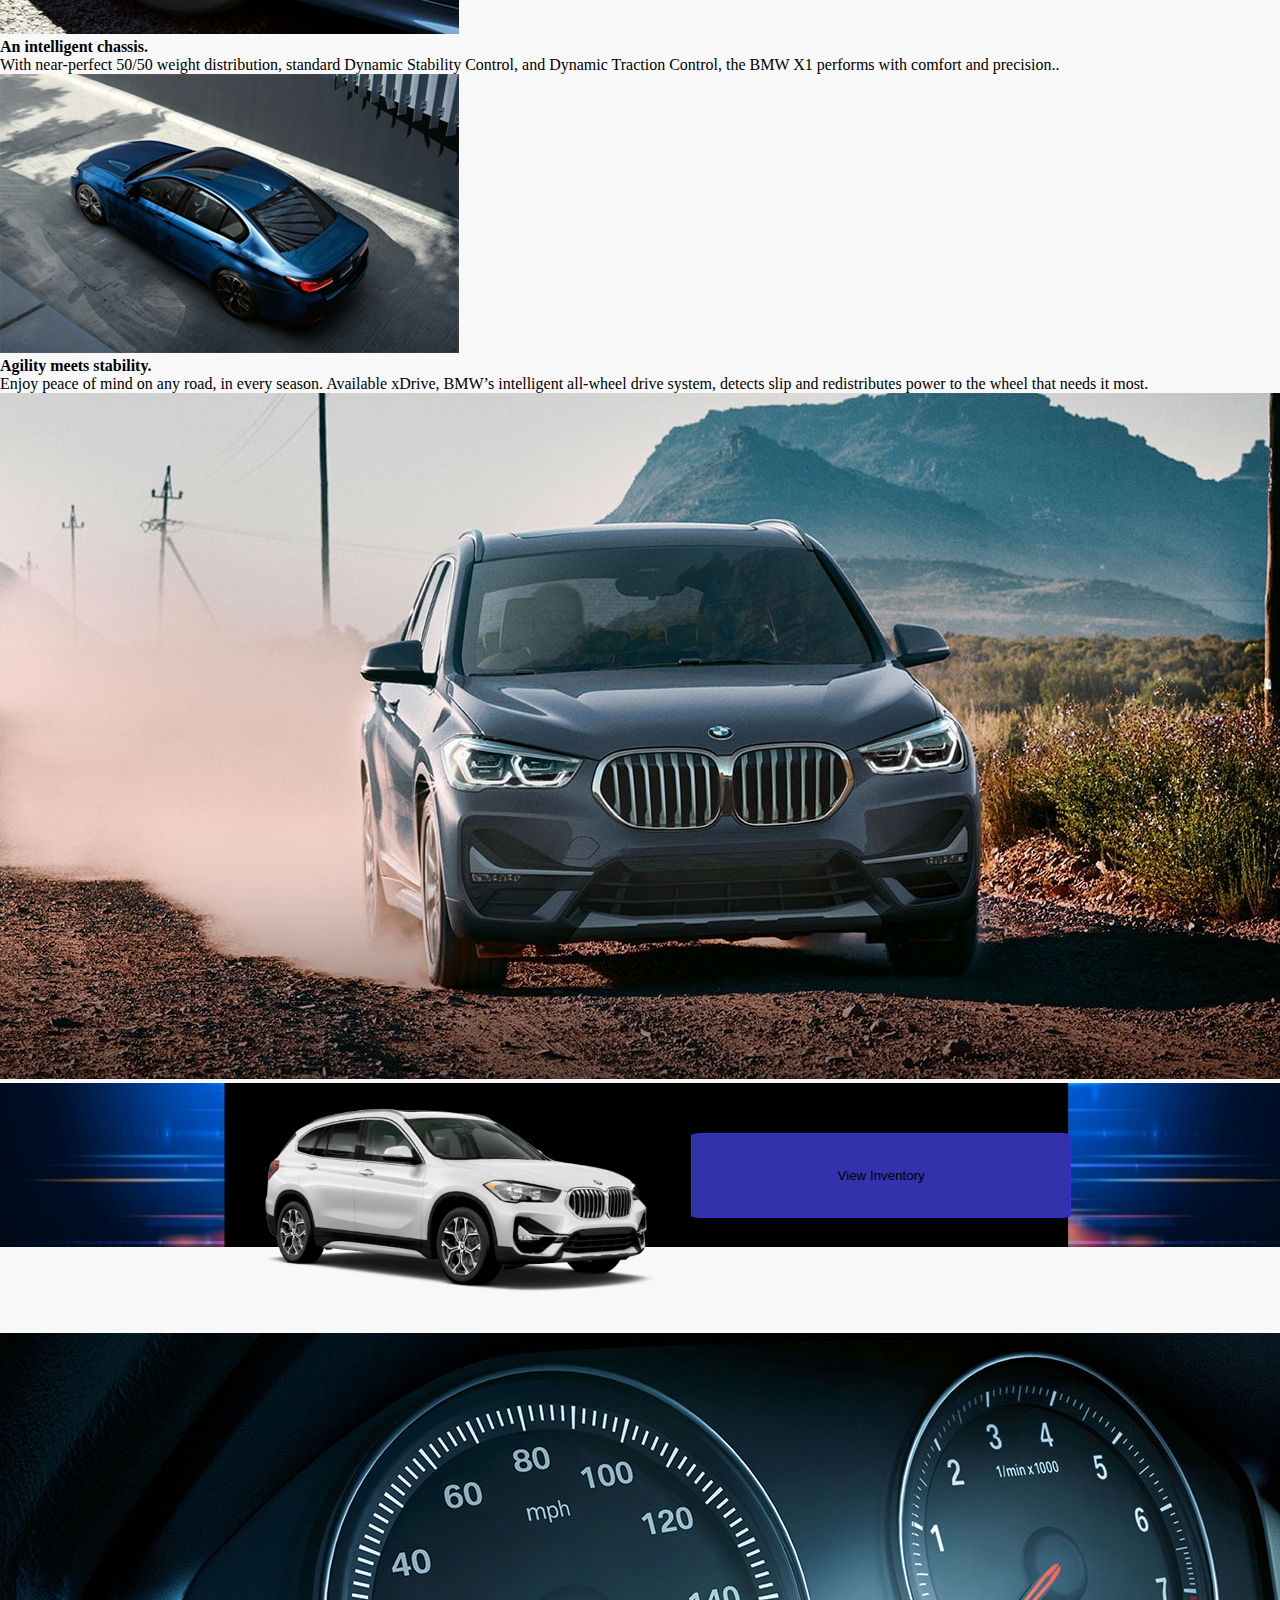
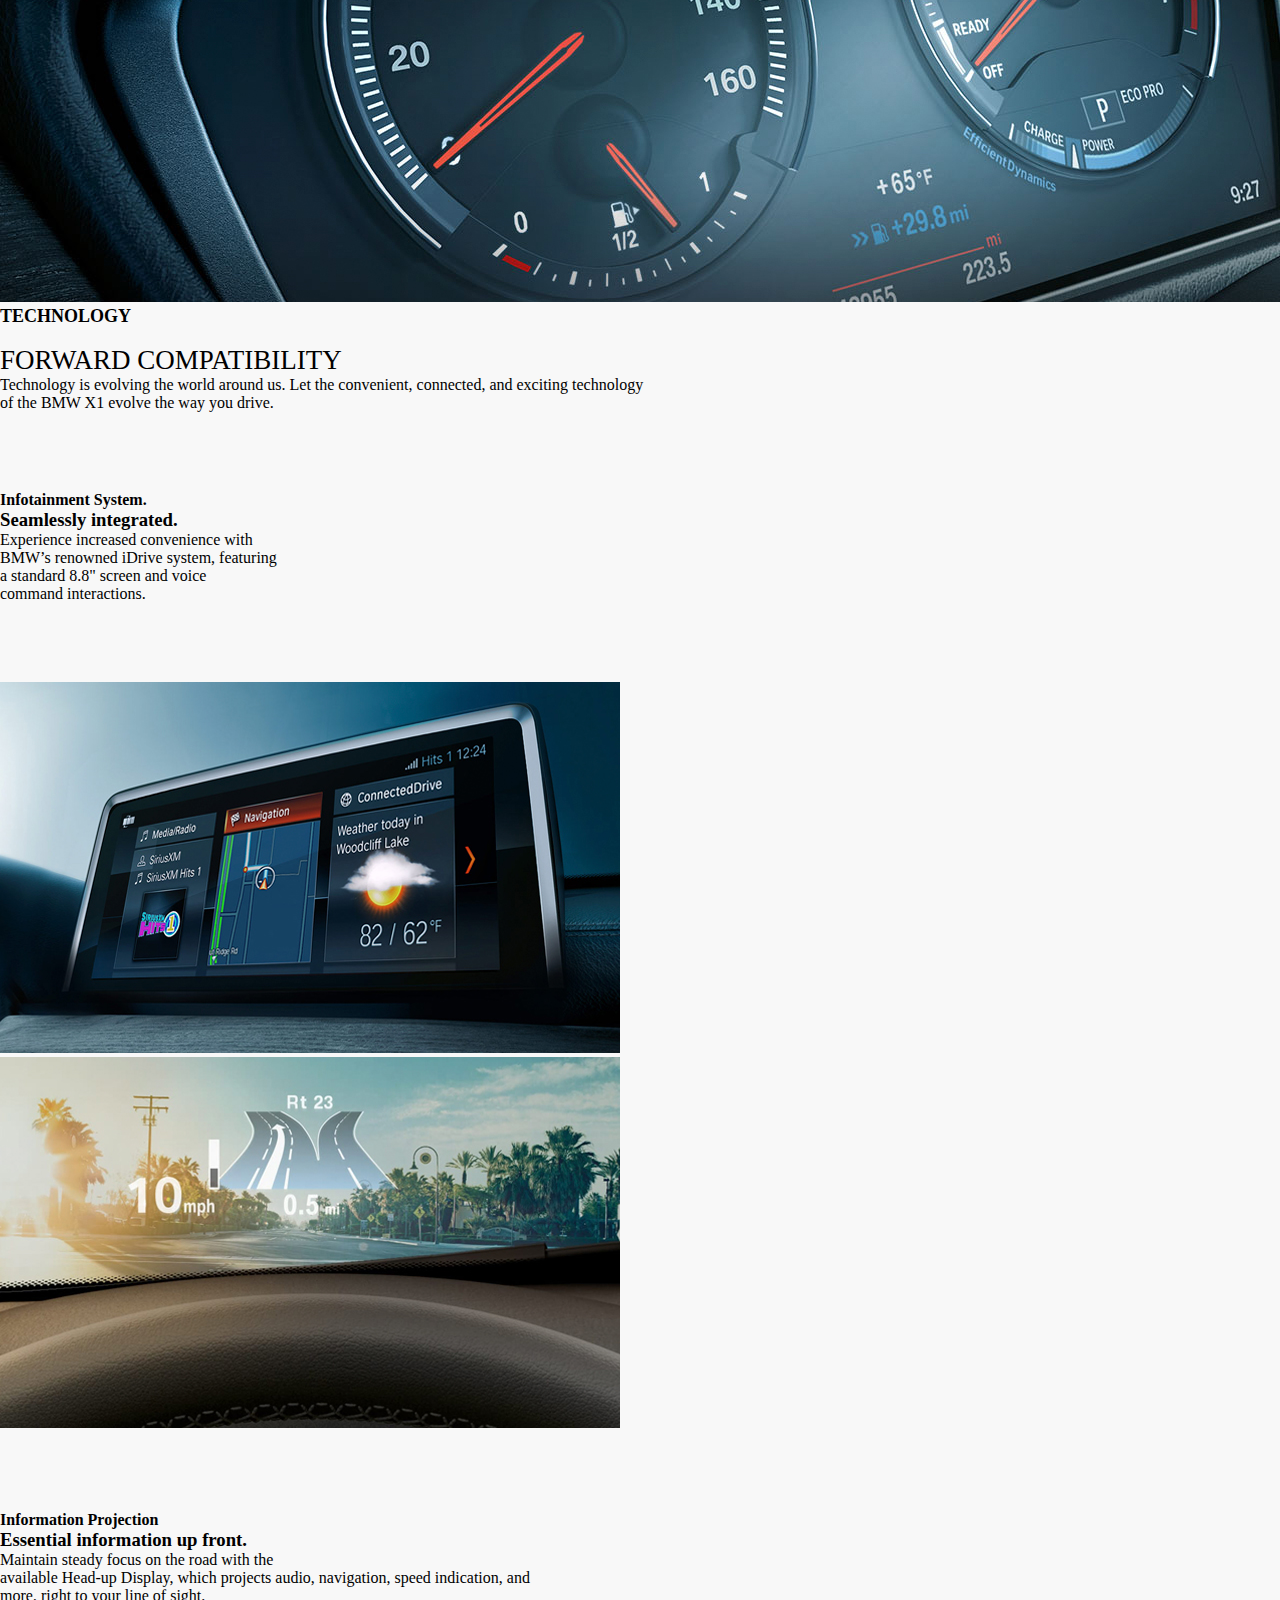
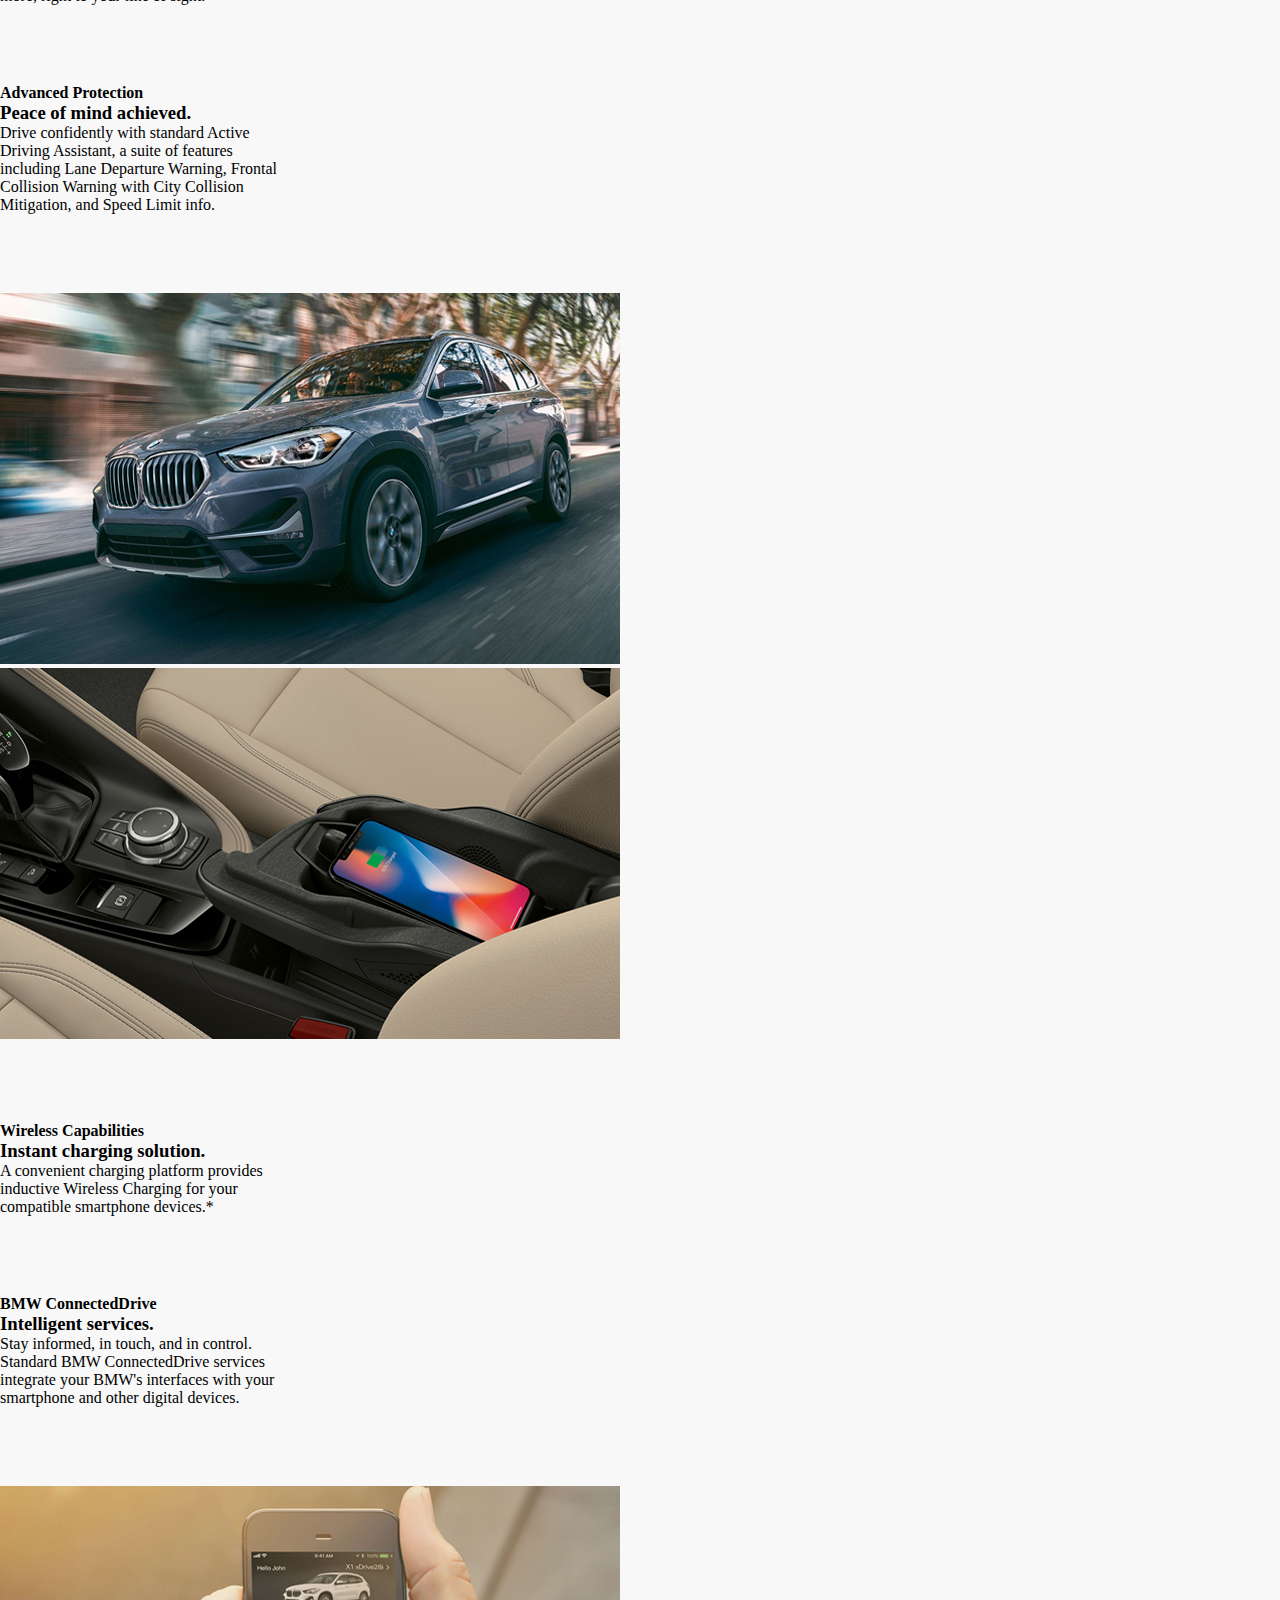
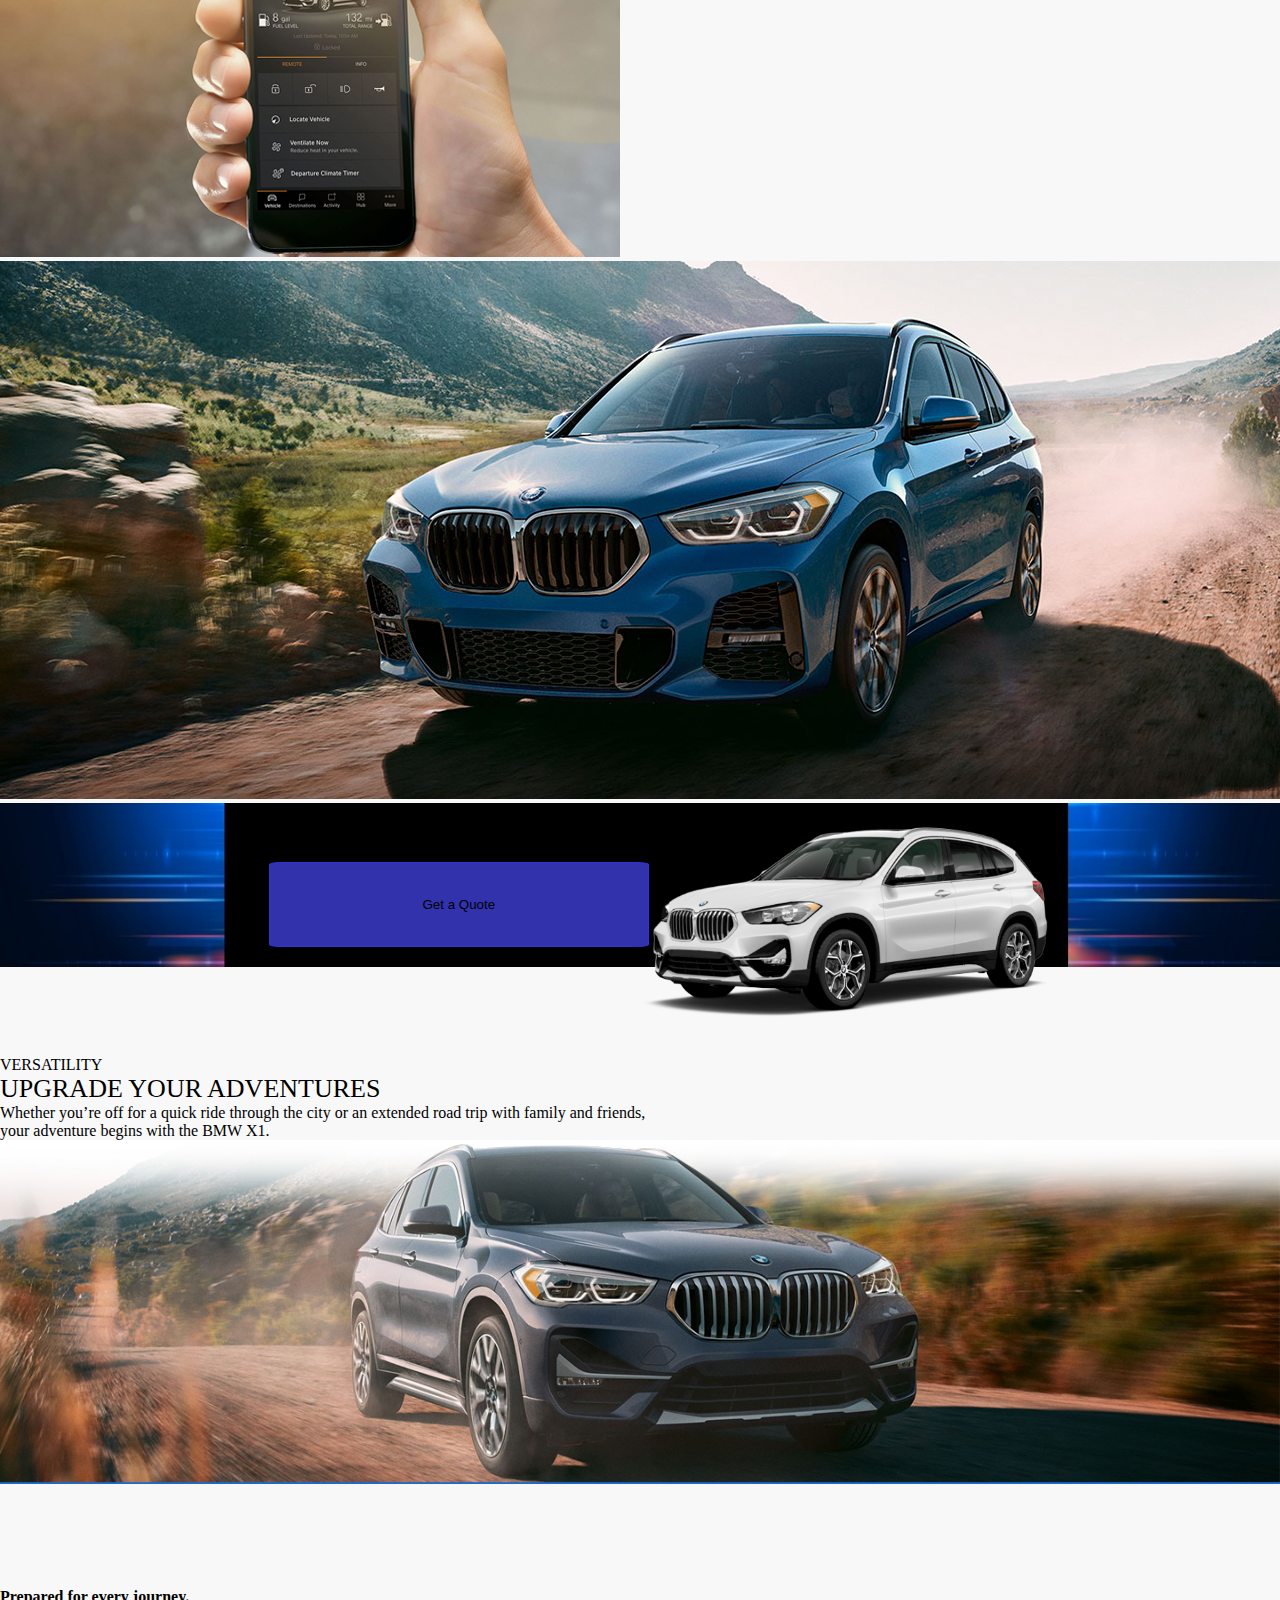
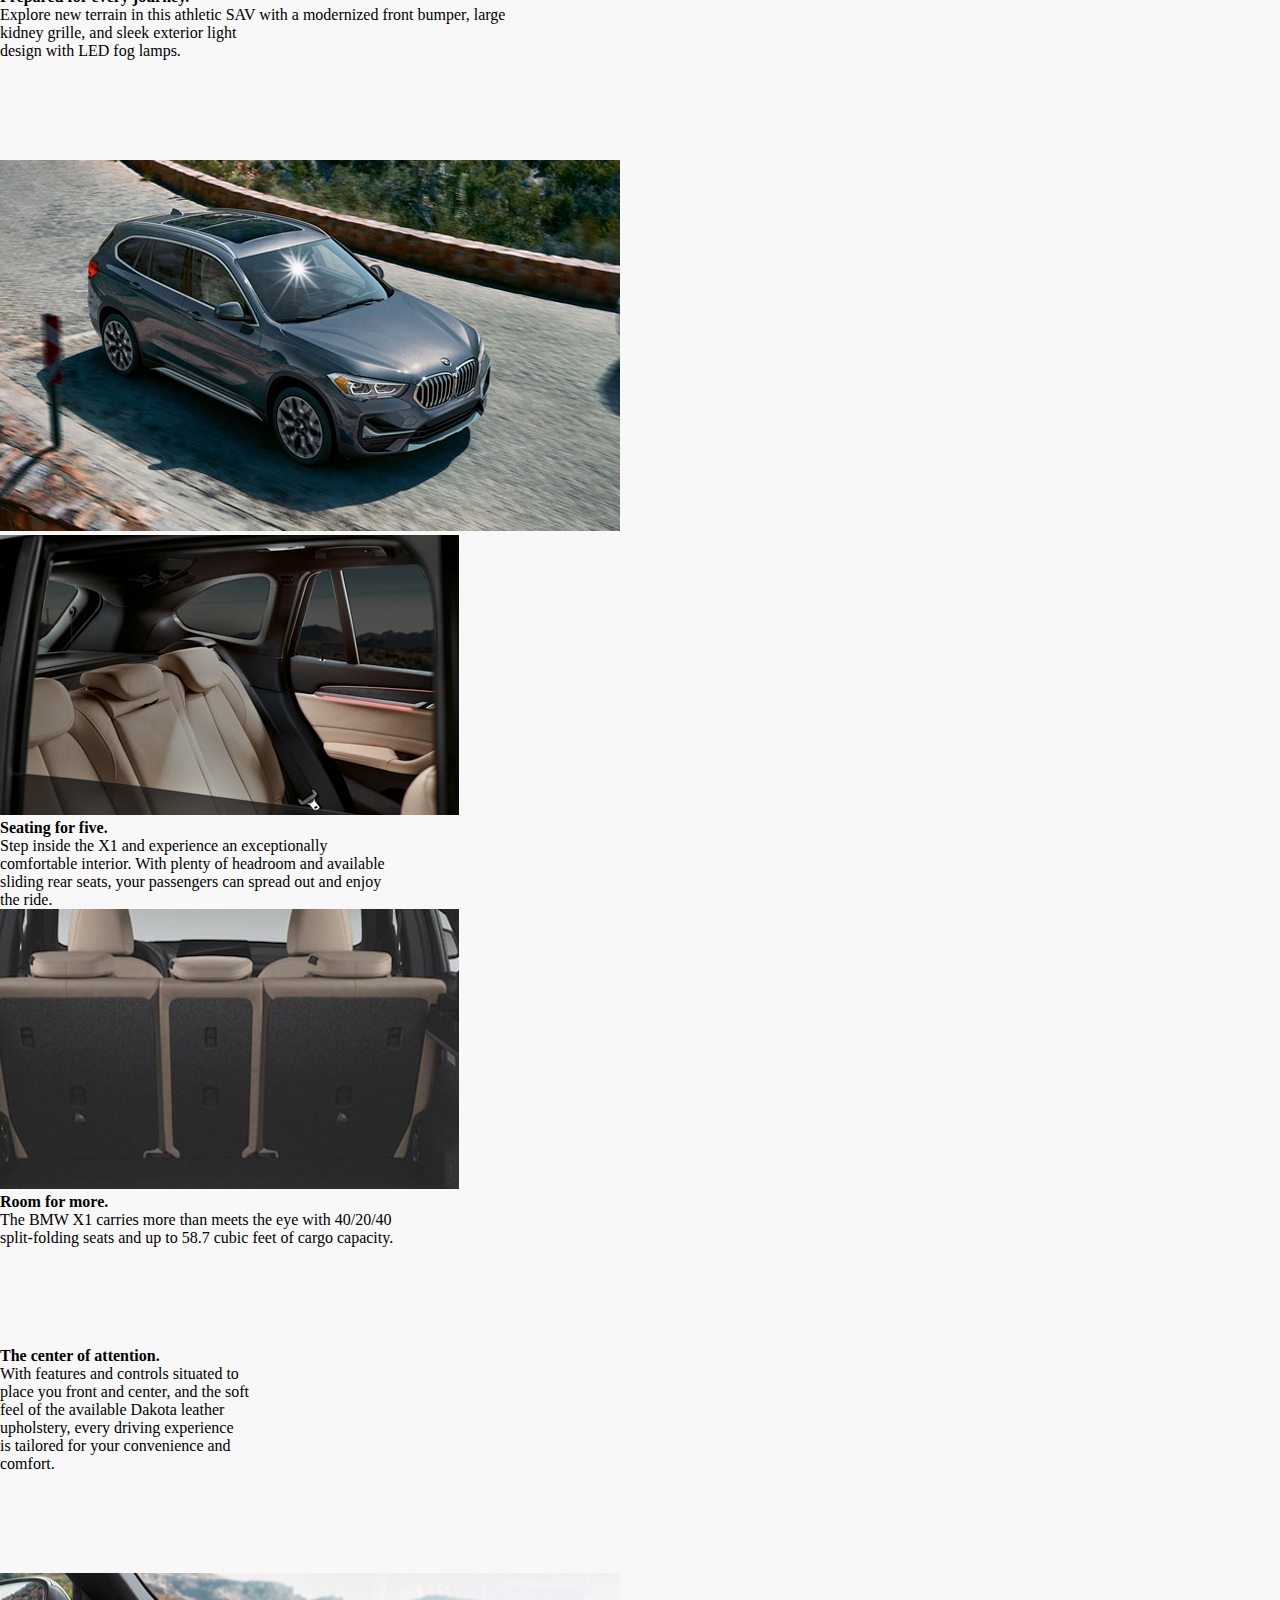
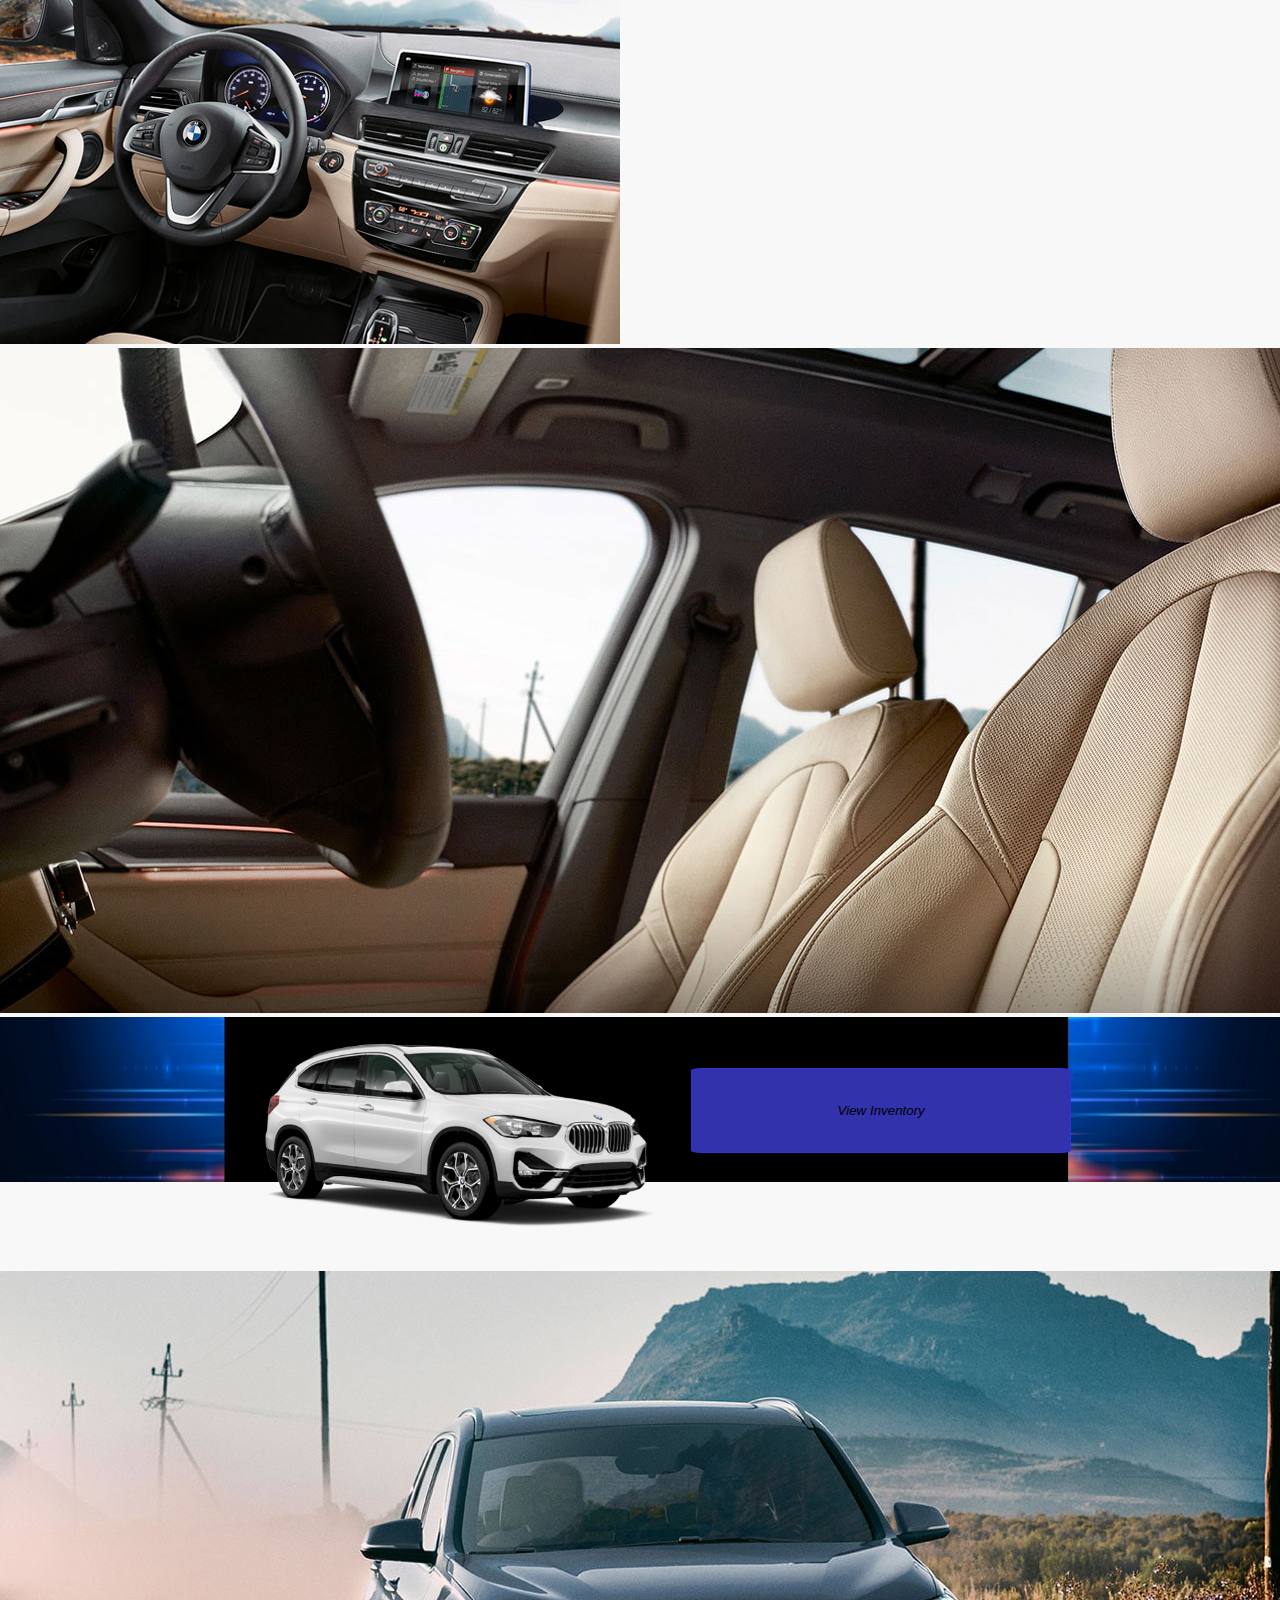
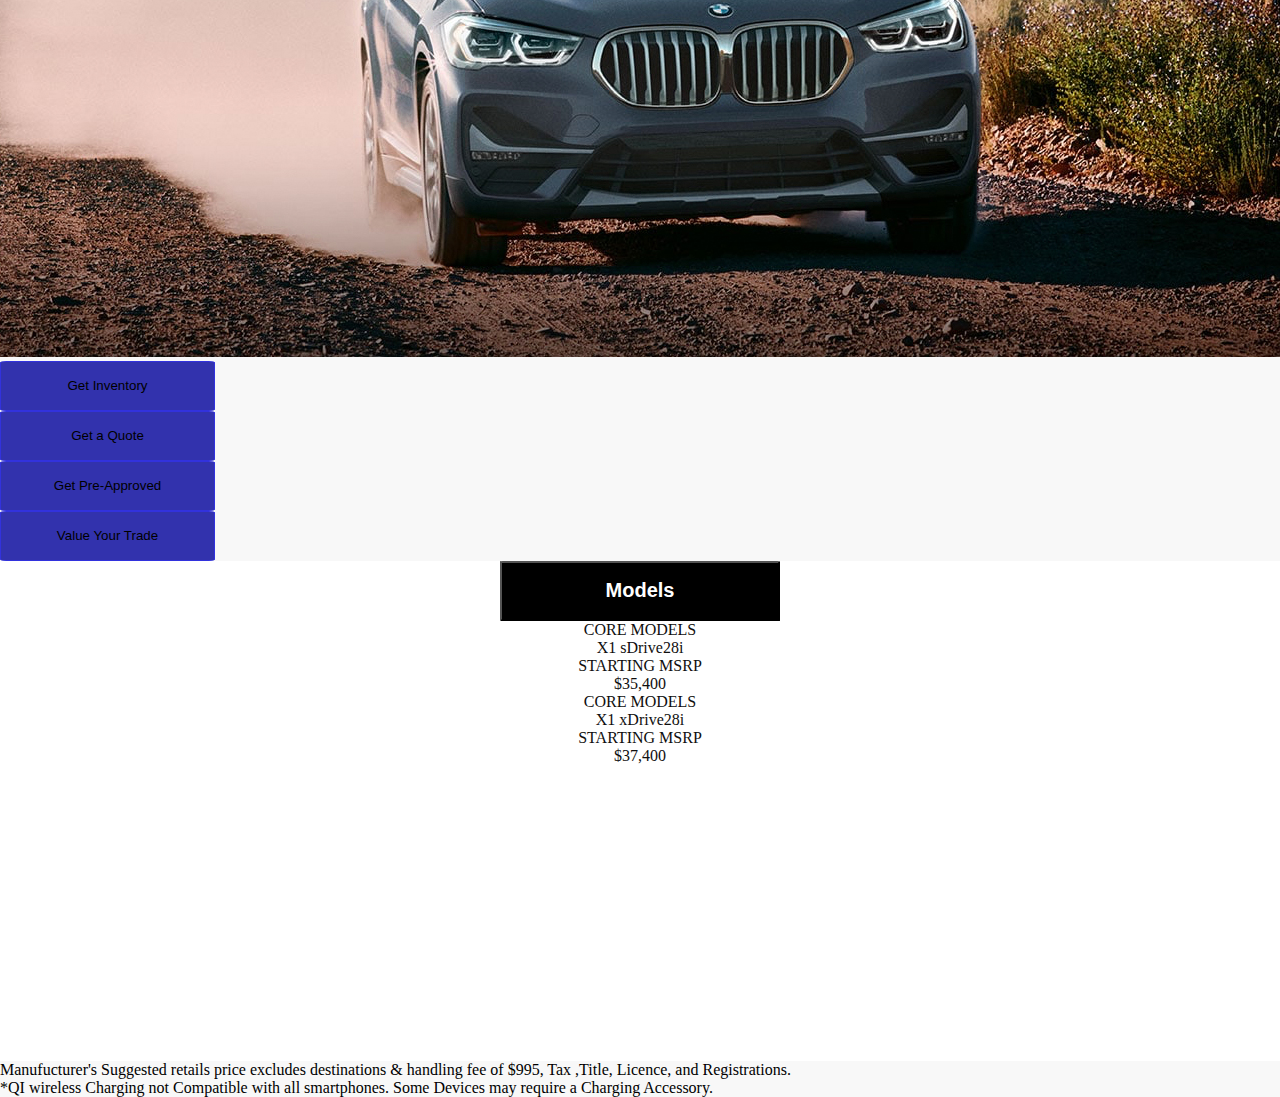
==== commit 13241b48: "new commit fix" ====
--- a/index.html
+++ b/index.html
@@ -9,9 +9,15 @@
         integrity="sha384-TX8t27EcRE3e/ihU7zmQxVncDAy5uIKz4rEkgIXeMed4M0jlfIDPvg6uqKI2xXr2" crossorigin="anonymous">
     <link rel="stylesheet" href="asserts/CSS/style.css">
 </head>
+<style type="text/css">
+	.btn:hover{
+		opacity: 0.8;
+	}
+</style>
 
 <body>
-    <section class="sec-1">
+	<!--Section 1 cover page bmm image sections 1 and 2-->
+    <section class="sec-bmw-cover-1">
         <div class="sec-1-text py-2 text-center">
             THE 2021 BMW X1
         </div>
@@ -21,6 +27,7 @@
             <div class="banner-text-2 white-text">RENOWNED ON EVERY ROAD</div>
         </div>
     </section>
+    <!--Section 2.1-->
     <section class="w-100 my-3">
         <div class="offer-car-bg">
             <img src="asserts/img/Offer-bck.jpg" class="img-fluid w-100" alt="Banner">
@@ -62,6 +69,7 @@
     </section>
 
 
+<!--Section 4-->
     <section class="sec-2">
         <div class="offer-bg-btn my-5">
             <div class="container">
@@ -90,7 +98,7 @@
         </div>
     </section>
 
-
+<!--Section 5-->
     <section class="sec-3">
         <div class="sec-3-img-text text-center pt-3">
             <p style="font-size: 26px;">
@@ -441,7 +449,7 @@
             <div class="container">
                 <center>
                     <div class="footer-1-btn py-5">
-                        <button class="btn btn-dark">Models</button>
+                        <button class="btn " style="background-color: black; color:white; font-size: 20px">Models</button>
                     </div>
                 </center>
                 <div class="card-group">
--- a/asserts/CSS/style.css
+++ b/asserts/CSS/style.css
@@ -102,11 +102,12 @@
 
         }
         .btn-cus {
-            width: 215px;
-            background-color: rgb(50, 50, 221) !important;
-            border: 1px solid rgb(50, 50, 221) !important;
-            border-radius: 2%;
-            height: 50px;
+    width: 215px;
+    background-color: rgb(50, 50, 173) !important;
+    border: 1px solid rgb(50, 50, 221) !important;
+    border-radius: 3%;
+    height: 50px;
+}
         }
         .btn-div {
             max-width: 19% !important;
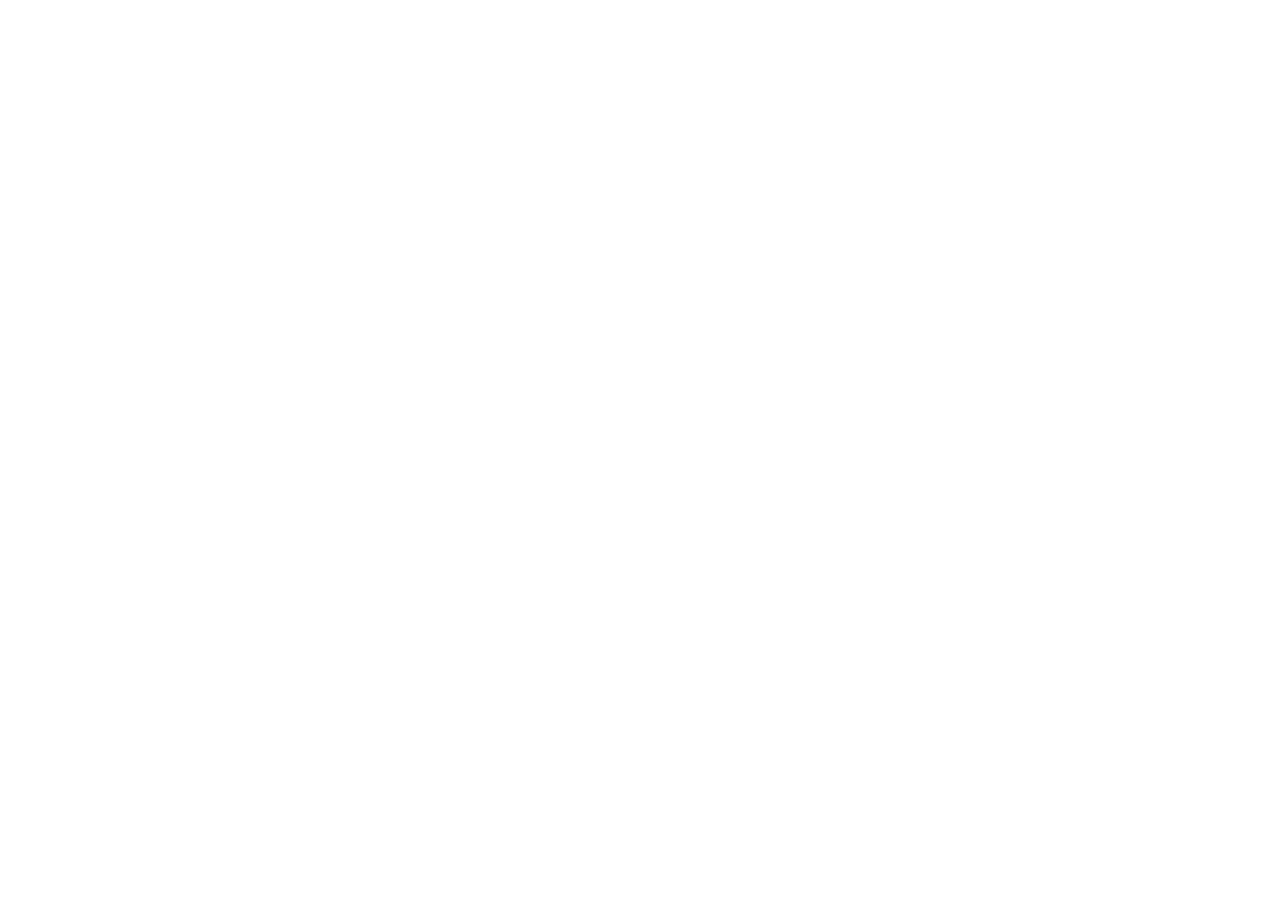
==== commit 5d37436e: "fix add more" ====
--- a/index.html
+++ b/index.html
@@ -1,23 +1,26 @@
 <!DOCTYPE html>
 <html lang="en">
-
 <head>
     <meta charset="UTF-8">
     <meta name="viewport" content="width=device-width, initial-scale=1.0">
-    <title>North_Haven_BMW_Landing_Page_Task</title>
-    <link rel="stylesheet" href="https://cdn.jsdelivr.net/npm/bootstrap@4.5.3/dist/css/bootstrap.min.css"
-        integrity="sha384-TX8t27EcRE3e/ihU7zmQxVncDAy5uIKz4rEkgIXeMed4M0jlfIDPvg6uqKI2xXr2" crossorigin="anonymous">
-    <link rel="stylesheet" href="asserts/CSS/style.css">
+    <meta name="Author" content="Piyush Jain">
+    <meta name="Keywords" content="">
+    <meta name="Description" content="">
+    <title>THE 2021 BMW X1<title>
+    <link rel="stylesheet" href="https://cdn.jsdelivr.net/npm/bootstrap@4.5.3/dist/css/bootstrap.min.css">
 </head>
 <style type="text/css">
 	.btn:hover{
 		opacity: 0.8;
-	}
+    }
+    .sec-1-main-cover{
+
+    }
 </style>
 
 <body>
 	<!--Section 1 cover page bmm image sections 1 and 2-->
-    <section class="sec-bmw-cover-1">
+    <section class="sec-main-cover">
         <div class="sec-1-text py-2 text-center">
             THE 2021 BMW X1
         </div>
@@ -110,8 +113,7 @@
                 performance you can feel.
             </p>
         </div>
-        <div class="sec-3-img">
-        </div>
+        <img src="asserts/img/GIVE-IN-TO-THE-FEELING.jpg" class="img-fluid" width="100%" alt="opffer car">
     </section>
 
     <section class="sec-4">
